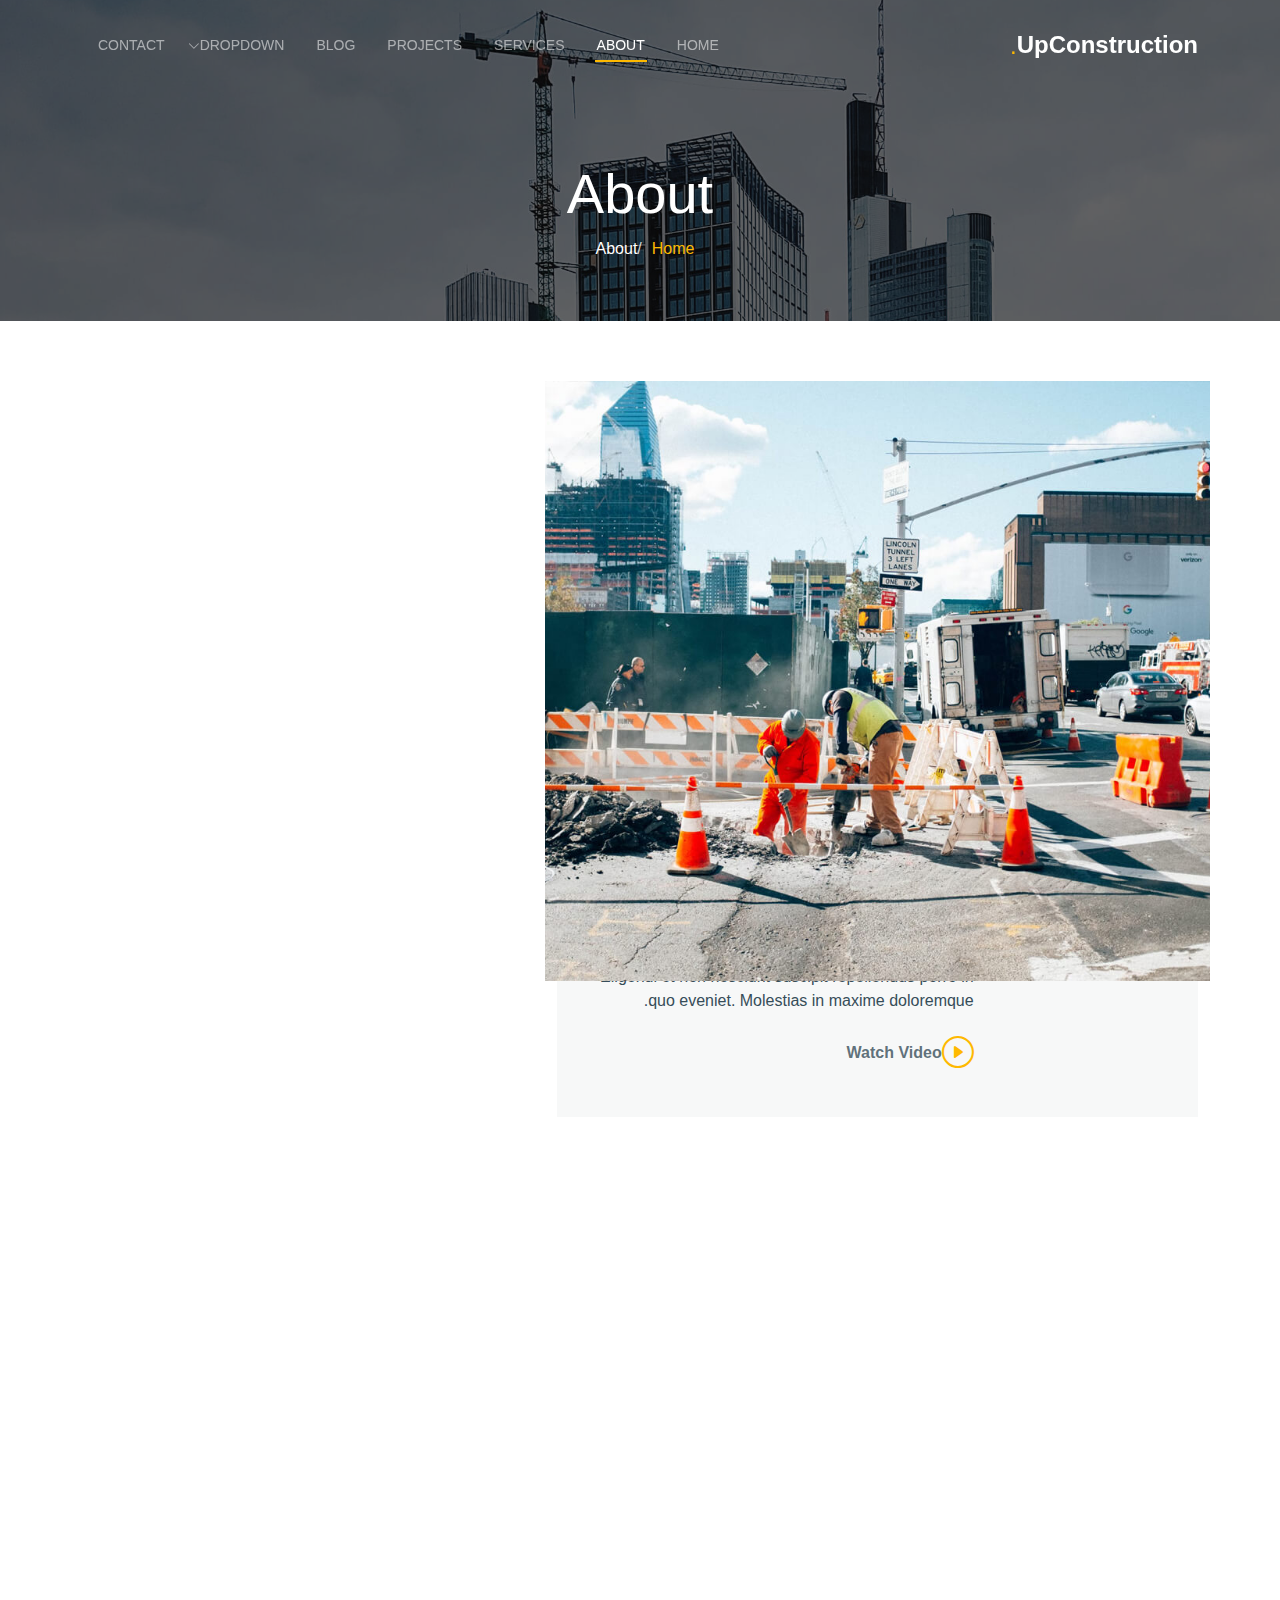
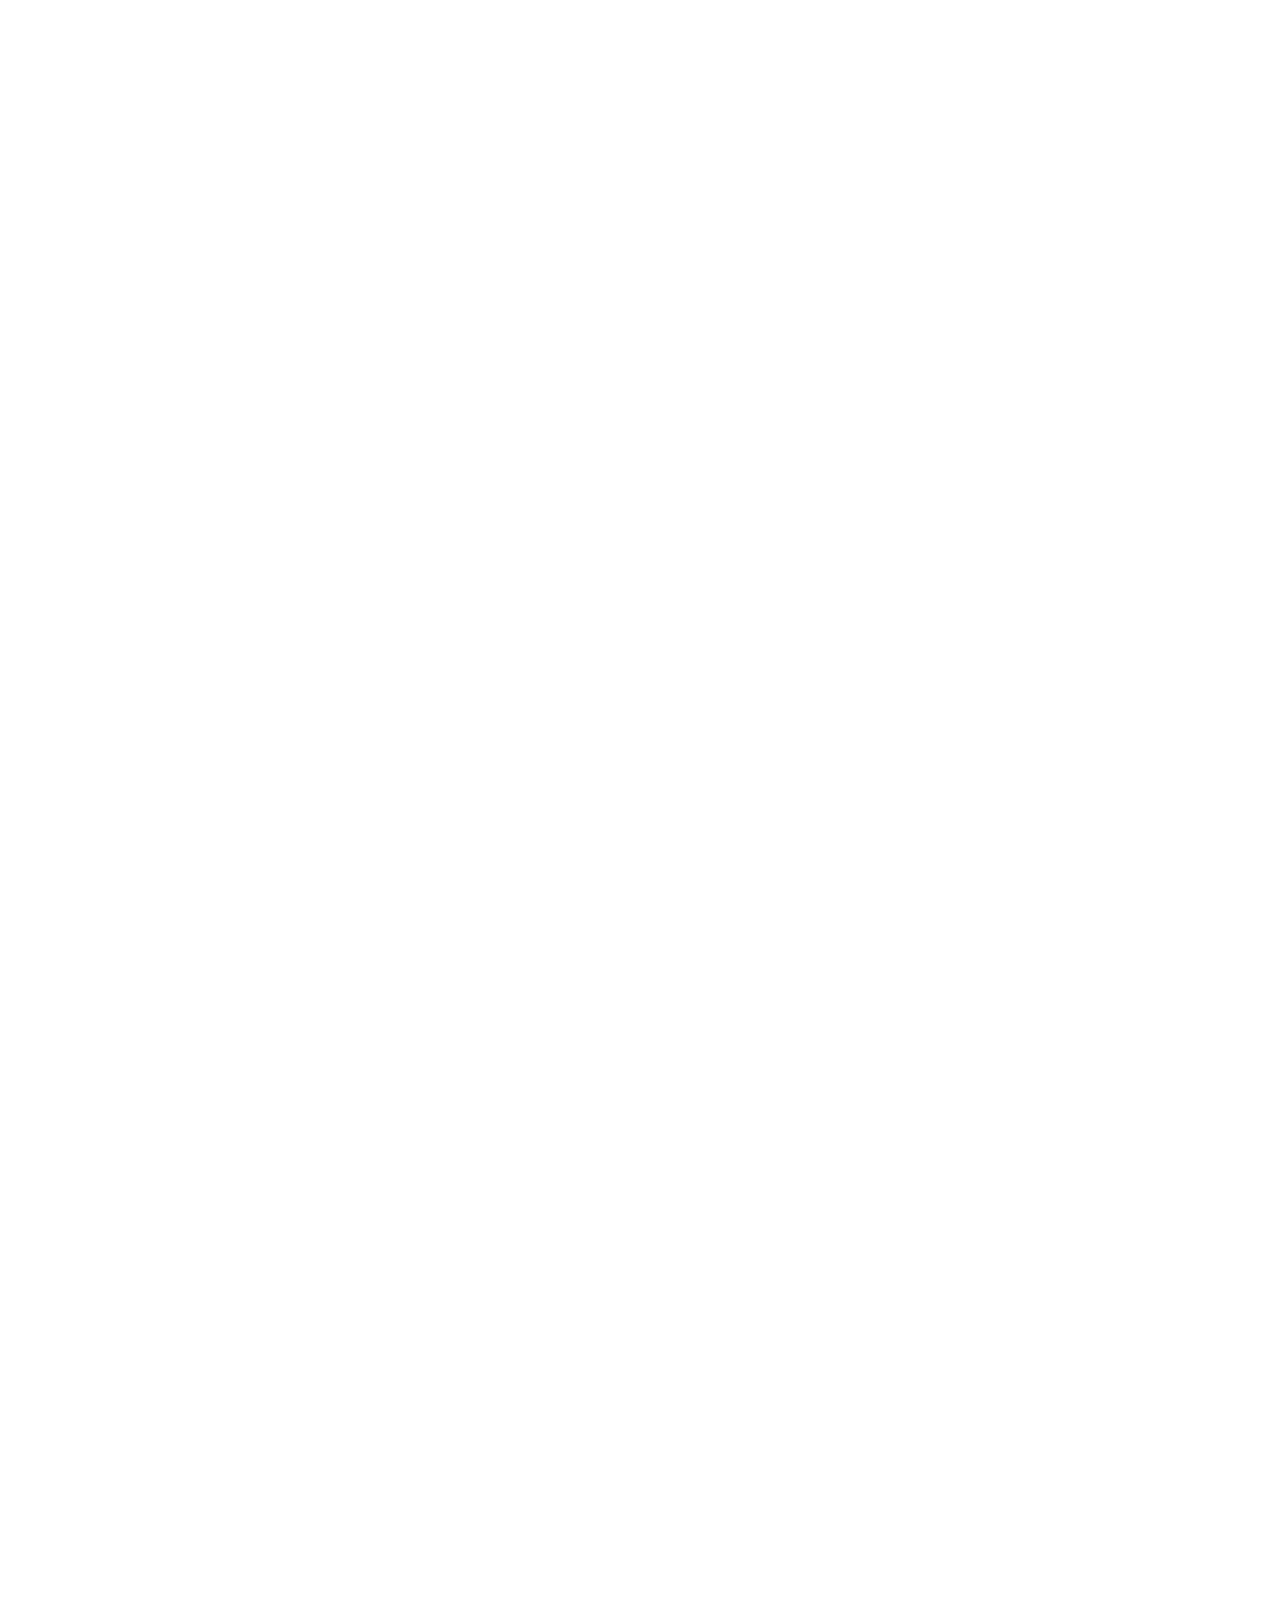
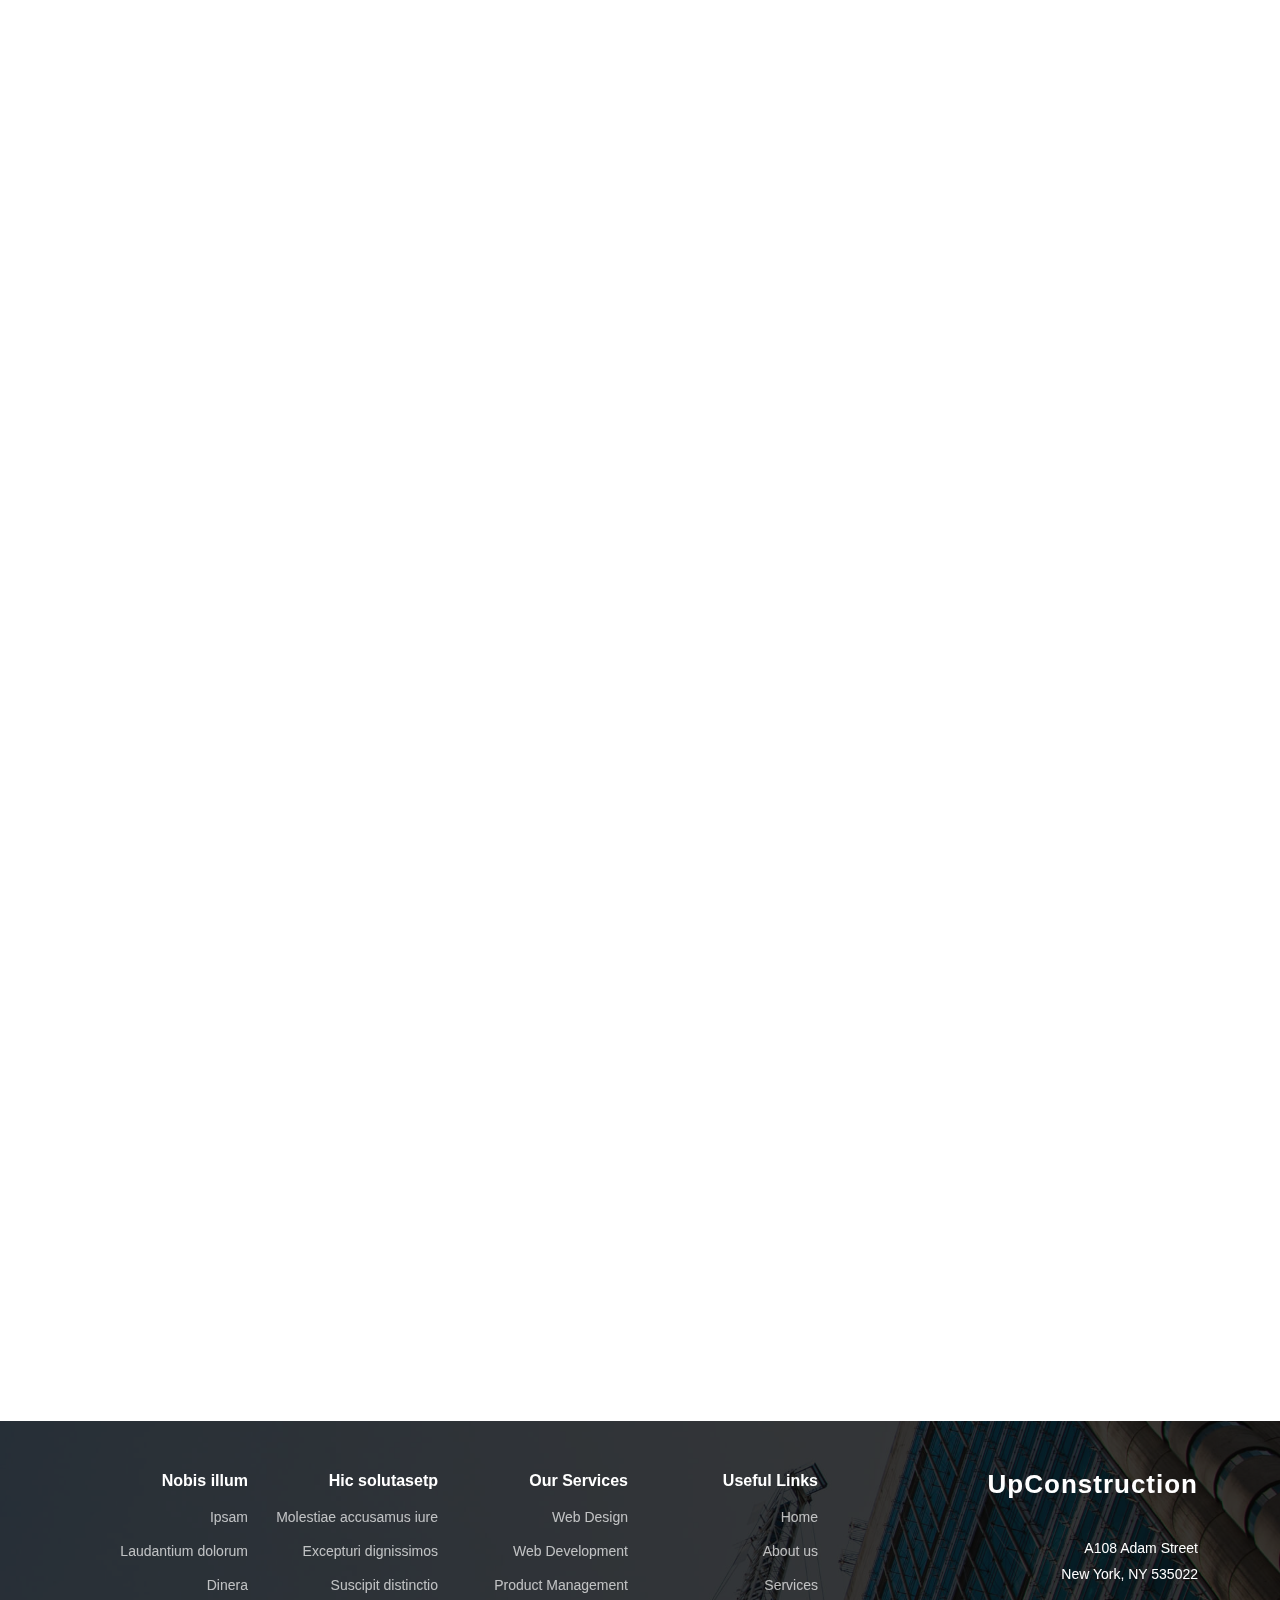
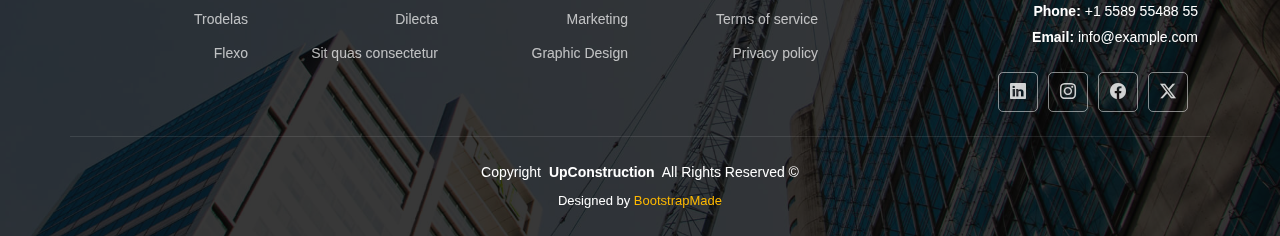
==== about.html @ a366777c "Initial commit" ====
<!DOCTYPE html>
<html lang="en">

<head>
  <meta charset="utf-8">
  <meta content="width=device-width, initial-scale=1.0" name="viewport">
  <title>About - UpConstruction Bootstrap Template</title>
  <meta name="description" content="">
  <meta name="keywords" content="">

  <!-- Favicons -->
  <link href="assets/img/favicon.png" rel="icon">
  <link href="assets/img/apple-touch-icon.png" rel="apple-touch-icon">

  <!-- Fonts -->
  <link href="https://fonts.googleapis.com" rel="preconnect">
  <link href="https://fonts.gstatic.com" rel="preconnect" crossorigin>
  <link href="https://fonts.googleapis.com/css2?family=Roboto:ital,wght@0,100;0,300;0,400;0,500;0,700;0,900;1,100;1,300;1,400;1,500;1,700;1,900&family=Open+Sans:ital,wght@0,300;0,400;0,500;0,600;0,700;0,800;1,300;1,400;1,500;1,600;1,700;1,800&family=Poppins:ital,wght@0,100;0,200;0,300;0,400;0,500;0,600;0,700;0,800;0,900;1,100;1,200;1,300;1,400;1,500;1,600;1,700;1,800;1,900&display=swap" rel="stylesheet">

  <!-- Vendor CSS Files -->
  <link href="assets/vendor/bootstrap/css/bootstrap.min.css" rel="stylesheet">
  <link href="assets/vendor/bootstrap-icons/bootstrap-icons.css" rel="stylesheet">
  <link href="assets/vendor/aos/aos.css" rel="stylesheet">
  <link href="assets/vendor/fontawesome-free/css/all.min.css" rel="stylesheet">
  <link href="assets/vendor/glightbox/css/glightbox.min.css" rel="stylesheet">
  <link href="assets/vendor/swiper/swiper-bundle.min.css" rel="stylesheet">

  <!-- Main CSS File -->
  <link href="assets/css/main.css" rel="stylesheet">

  <!-- =======================================================
  * Template Name: UpConstruction
  * Template URL: https://bootstrapmade.com/upconstruction-bootstrap-construction-website-template/
  * Updated: Aug 07 2024 with Bootstrap v5.3.3
  * Author: BootstrapMade.com
  * License: https://bootstrapmade.com/license/
  ======================================================== -->
</head>

<body class="about-page">

  <header id="header" class="header d-flex align-items-center fixed-top">
    <div class="container-fluid container-xl position-relative d-flex align-items-center justify-content-between">

      <a href="index.html" class="logo d-flex align-items-center">
        <!-- Uncomment the line below if you also wish to use an image logo -->
        <!-- <img src="assets/img/logo.png" alt=""> -->
        <h1 class="sitename">UpConstruction</h1> <span>.</span>
      </a>

      <nav id="navmenu" class="navmenu">
        <ul>
          <li><a href="index.html">Home</a></li>
          <li><a href="about.html" class="active">About</a></li>
          <li><a href="services.html">Services</a></li>
          <li><a href="projects.html">Projects</a></li>
          <li><a href="blog.html">Blog</a></li>
          <li class="dropdown"><a href="#"><span>Dropdown</span> <i class="bi bi-chevron-down toggle-dropdown"></i></a>
            <ul>
              <li><a href="#">Dropdown 1</a></li>
              <li class="dropdown"><a href="#"><span>Deep Dropdown</span> <i class="bi bi-chevron-down toggle-dropdown"></i></a>
                <ul>
                  <li><a href="#">Deep Dropdown 1</a></li>
                  <li><a href="#">Deep Dropdown 2</a></li>
                  <li><a href="#">Deep Dropdown 3</a></li>
                  <li><a href="#">Deep Dropdown 4</a></li>
                  <li><a href="#">Deep Dropdown 5</a></li>
                </ul>
              </li>
              <li><a href="#">Dropdown 2</a></li>
              <li><a href="#">Dropdown 3</a></li>
              <li><a href="#">Dropdown 4</a></li>
            </ul>
          </li>
          <li><a href="contact.html">Contact</a></li>
        </ul>
        <i class="mobile-nav-toggle d-xl-none bi bi-list"></i>
      </nav>

    </div>
  </header>

  <main class="main">

    <!-- Page Title -->
    <div class="page-title dark-background" style="background-image: url(assets/img/page-title-bg.jpg);">
      <div class="container position-relative">
        <h1>About</h1>
        <nav class="breadcrumbs">
          <ol>
            <li><a href="index.html">Home</a></li>
            <li class="current">About</li>
          </ol>
        </nav>
      </div>
    </div><!-- End Page Title -->

    <!-- About Section -->
    <section id="about" class="about section">

      <div class="container">

        <div class="row position-relative">

          <div class="col-lg-7 about-img" data-aos="zoom-out" data-aos-delay="200"><img src="assets/img/about.jpg"></div>

          <div class="col-lg-7" data-aos="fade-up" data-aos-delay="100">
            <h2 class="inner-title">Consequatur eius et magnam</h2>
            <div class="our-story">
              <h4>Est 1988</h4>
              <h3>Our Story</h3>
              <p>Inventore aliquam beatae at et id alias. Ipsa dolores amet consequuntur minima quia maxime autem. Quidem id sed ratione. Tenetur provident autem in reiciendis rerum at dolor. Aliquam consectetur laudantium temporibus dicta minus dolor.</p>
              <ul>
                <li><i class="bi bi-check-circle"></i> <span>Ullamco laboris nisi ut aliquip ex ea commo</span></li>
                <li><i class="bi bi-check-circle"></i> <span>Duis aute irure dolor in reprehenderit in</span></li>
                <li><i class="bi bi-check-circle"></i> <span>Ullamco laboris nisi ut aliquip ex ea</span></li>
              </ul>
              <p>Vitae autem velit excepturi fugit. Animi ad non. Eligendi et non nesciunt suscipit repellendus porro in quo eveniet. Molestias in maxime doloremque.</p>

              <div class="watch-video d-flex align-items-center position-relative">
                <i class="bi bi-play-circle"></i>
                <a href="https://www.youtube.com/watch?v=Y7f98aduVJ8" class="glightbox stretched-link">Watch Video</a>
              </div>
            </div>
          </div>

        </div>

      </div>

    </section><!-- /About Section -->

    <!-- Stats Counter Section -->
    <section id="stats-counter" class="stats-counter section">

      <!-- Section Title -->
      <div class="container section-title" data-aos="fade-up">
        <h2>Stats</h2>
        <p>Necessitatibus eius consequatur ex aliquid fuga eum quidem sint consectetur velit</p>
      </div><!-- End Section Title -->

      <div class="container" data-aos="fade-up" data-aos-delay="100">

        <div class="row gy-4">

          <div class="col-lg-3 col-md-6">
            <div class="stats-item d-flex align-items-center w-100 h-100">
              <i class="bi bi-emoji-smile color-blue flex-shrink-0"></i>
              <div>
                <span data-purecounter-start="0" data-purecounter-end="232" data-purecounter-duration="1" class="purecounter"></span>
                <p>Happy Clients</p>
              </div>
            </div>
          </div><!-- End Stats Item -->

          <div class="col-lg-3 col-md-6">
            <div class="stats-item d-flex align-items-center w-100 h-100">
              <i class="bi bi-journal-richtext color-orange flex-shrink-0"></i>
              <div>
                <span data-purecounter-start="0" data-purecounter-end="521" data-purecounter-duration="1" class="purecounter"></span>
                <p>Projects</p>
              </div>
            </div>
          </div><!-- End Stats Item -->

          <div class="col-lg-3 col-md-6">
            <div class="stats-item d-flex align-items-center w-100 h-100">
              <i class="bi bi-headset color-green flex-shrink-0"></i>
              <div>
                <span data-purecounter-start="0" data-purecounter-end="1463" data-purecounter-duration="1" class="purecounter"></span>
                <p>Hours Of Support</p>
              </div>
            </div>
          </div><!-- End Stats Item -->

          <div class="col-lg-3 col-md-6">
            <div class="stats-item d-flex align-items-center w-100 h-100">
              <i class="bi bi-people color-pink flex-shrink-0"></i>
              <div>
                <span data-purecounter-start="0" data-purecounter-end="15" data-purecounter-duration="1" class="purecounter"></span>
                <p>Hard Workers</p>
              </div>
            </div>
          </div><!-- End Stats Item -->

        </div>

      </div>

    </section><!-- /Stats Counter Section -->

    <!-- Alt Services Section -->
    <section id="alt-services" class="alt-services section">

      <div class="container">

        <div class="row justify-content-around gy-4">
          <div class="features-image col-lg-6" data-aos="fade-up" data-aos-delay="100"><img src="assets/img/alt-services.jpg" alt=""></div>

          <div class="col-lg-5 d-flex flex-column justify-content-center" data-aos="fade-up" data-aos-delay="200">
            <h3>Enim quis est voluptatibus aliquid consequatur fugiat</h3>
            <p>Esse voluptas cumque vel exercitationem. Reiciendis est hic accusamus. Non ipsam et sed minima temporibus laudantium. Soluta voluptate sed facere corporis dolores excepturi</p>

            <div class="icon-box d-flex position-relative" data-aos="fade-up" data-aos-delay="300">
              <i class="bi bi-easel flex-shrink-0"></i>
              <div>
                <h4><a href="" class="stretched-link">Lorem Ipsum</a></h4>
                <p>Voluptatum deleniti atque corrupti quos dolores et quas molestias excepturi sint occaecati cupiditate non provident</p>
              </div>
            </div><!-- End Icon Box -->

            <div class="icon-box d-flex position-relative" data-aos="fade-up" data-aos-delay="400">
              <i class="bi bi-patch-check flex-shrink-0"></i>
              <div>
                <h4><a href="" class="stretched-link">Nemo Enim</a></h4>
                <p>At vero eos et accusamus et iusto odio dignissimos ducimus qui blanditiis praesentium voluptatum deleniti atque</p>
              </div>
            </div><!-- End Icon Box -->

            <div class="icon-box d-flex position-relative" data-aos="fade-up" data-aos-delay="500">
              <i class="bi bi-brightness-high flex-shrink-0"></i>
              <div>
                <h4><a href="" class="stretched-link">Dine Pad</a></h4>
                <p>Explicabo est voluptatum asperiores consequatur magnam. Et veritatis odit. Sunt aut deserunt minus aut eligendi omnis</p>
              </div>
            </div><!-- End Icon Box -->

            <div class="icon-box d-flex position-relative" data-aos="fade-up" data-aos-delay="600">
              <i class="bi bi-brightness-high flex-shrink-0"></i>
              <div>
                <h4><a href="" class="stretched-link">Tride clov</a></h4>
                <p>Est voluptatem labore deleniti quis a delectus et. Saepe dolorem libero sit non aspernatur odit amet. Et eligendi</p>
              </div>
            </div><!-- End Icon Box -->

          </div>
        </div>

      </div>

    </section><!-- /Alt Services Section -->

    <!-- Alt Services 2 Section -->
    <section id="alt-services-2" class="alt-services-2 section">

      <div class="container">

        <div class="row justify-content-around gy-4">

          <div class="col-lg-6 d-flex flex-column justify-content-center order-2 order-lg-1" data-aos="fade-up" data-aos-delay="100">
            <h3>Enim quis est voluptatibus aliquid consequatur</h3>
            <p>Esse voluptas cumque vel exercitationem. Reiciendis est hic accusamus. Non ipsam et sed minima temporibus laudantium. Soluta voluptate sed facere corporis dolores excepturi</p>

            <div class="row">

              <div class="col-lg-6 icon-box d-flex">
                <i class="bi bi-easel flex-shrink-0"></i>
                <div>
                  <h4>Lorem Ipsum</h4>
                  <p>Voluptatum deleniti atque corrupti quos dolores et quas molestias </p>
                </div>
              </div><!-- End Icon Box -->

              <div class="col-lg-6 icon-box d-flex">
                <i class="bi bi-patch-check flex-shrink-0"></i>
                <div>
                  <h4>Nemo Enim</h4>
                  <p>At vero eos et accusamus et iusto odio dignissimos ducimus qui blanditiise</p>
                </div>
              </div><!-- End Icon Box -->

              <div class="col-lg-6 icon-box d-flex">
                <i class="bi bi-brightness-high flex-shrink-0"></i>
                <div>
                  <h4>Dine Pad</h4>
                  <p>Explicabo est voluptatum asperiores consequatur magnam. Et veritatis odit</p>
                </div>
              </div><!-- End Icon Box -->

              <div class="col-lg-6 icon-box d-flex">
                <i class="bi bi-brightness-high flex-shrink-0"></i>
                <div>
                  <h4>Tride clov</h4>
                  <p>Est voluptatem labore deleniti quis a delectus et. Saepe dolorem libero sit</p>
                </div>
              </div><!-- End Icon Box -->

            </div>

          </div>

          <div class="features-image col-lg-5 order-1 order-lg-2" data-aos="fade-up" data-aos-delay="200">
            <img src="assets/img/features-3-2.jpg" alt="">
          </div>

        </div>

      </div>

    </section><!-- /Alt Services 2 Section -->

    <!-- Team Section -->
    <section id="team" class="team section">

      <!-- Section Title -->
      <div class="container section-title" data-aos="fade-up">
        <h2>Team</h2>
        <p>Necessitatibus eius consequatur ex aliquid fuga eum quidem sint consectetur velit</p>
      </div><!-- End Section Title -->

      <div class="container">

        <div class="row gy-5">

          <div class="col-lg-4 col-md-6 member" data-aos="fade-up" data-aos-delay="100">
            <div class="member-img">
              <img src="assets/img/team/team-1.jpg" class="img-fluid" alt="">
              <div class="social">
                <a href="#"><i class="bi bi-twitter-x"></i></a>
                <a href="#"><i class="bi bi-facebook"></i></a>
                <a href="#"><i class="bi bi-instagram"></i></a>
                <a href="#"><i class="bi bi-linkedin"></i></a>
              </div>
            </div>
            <div class="member-info text-center">
              <h4>Walter White</h4>
              <span>Chief Executive Officer</span>
              <p>Aliquam iure quaerat voluptatem praesentium possimus unde laudantium vel dolorum distinctio dire flow</p>
            </div>
          </div><!-- End Team Member -->

          <div class="col-lg-4 col-md-6 member" data-aos="fade-up" data-aos-delay="200">
            <div class="member-img">
              <img src="assets/img/team/team-2.jpg" class="img-fluid" alt="">
              <div class="social">
                <a href="#"><i class="bi bi-twitter-x"></i></a>
                <a href="#"><i class="bi bi-facebook"></i></a>
                <a href="#"><i class="bi bi-instagram"></i></a>
                <a href="#"><i class="bi bi-linkedin"></i></a>
              </div>
            </div>
            <div class="member-info text-center">
              <h4>Sarah Jhonson</h4>
              <span>Product Manager</span>
              <p>Labore ipsam sit consequatur exercitationem rerum laboriosam laudantium aut quod dolores exercitationem ut</p>
            </div>
          </div><!-- End Team Member -->

          <div class="col-lg-4 col-md-6 member" data-aos="fade-up" data-aos-delay="300">
            <div class="member-img">
              <img src="assets/img/team/team-3.jpg" class="img-fluid" alt="">
              <div class="social">
                <a href="#"><i class="bi bi-twitter-x"></i></a>
                <a href="#"><i class="bi bi-facebook"></i></a>
                <a href="#"><i class="bi bi-instagram"></i></a>
                <a href="#"><i class="bi bi-linkedin"></i></a>
              </div>
            </div>
            <div class="member-info text-center">
              <h4>William Anderson</h4>
              <span>CTO</span>
              <p>Illum minima ea autem doloremque ipsum quidem quas aspernatur modi ut praesentium vel tque sed facilis at qui</p>
            </div>
          </div><!-- End Team Member -->

          <div class="col-lg-4 col-md-6 member" data-aos="fade-up" data-aos-delay="400">
            <div class="member-img">
              <img src="assets/img/team/team-4.jpg" class="img-fluid" alt="">
              <div class="social">
                <a href="#"><i class="bi bi-twitter-x"></i></a>
                <a href="#"><i class="bi bi-facebook"></i></a>
                <a href="#"><i class="bi bi-instagram"></i></a>
                <a href="#"><i class="bi bi-linkedin"></i></a>
              </div>
            </div>
            <div class="member-info text-center">
              <h4>Amanda Jepson</h4>
              <span>Accountant</span>
              <p>Magni voluptatem accusamus assumenda cum nisi aut qui dolorem voluptate sed et veniam quasi quam consectetur</p>
            </div>
          </div><!-- End Team Member -->

          <div class="col-lg-4 col-md-6 member" data-aos="fade-up" data-aos-delay="500">
            <div class="member-img">
              <img src="assets/img/team/team-5.jpg" class="img-fluid" alt="">
              <div class="social">
                <a href="#"><i class="bi bi-twitter-x"></i></a>
                <a href="#"><i class="bi bi-facebook"></i></a>
                <a href="#"><i class="bi bi-instagram"></i></a>
                <a href="#"><i class="bi bi-linkedin"></i></a>
              </div>
            </div>
            <div class="member-info text-center">
              <h4>Brian Doe</h4>
              <span>Marketing</span>
              <p>Qui consequuntur quos accusamus magnam quo est molestiae eius laboriosam sunt doloribus quia impedit laborum velit</p>
            </div>
          </div><!-- End Team Member -->

          <div class="col-lg-4 col-md-6 member" data-aos="fade-up" data-aos-delay="600">
            <div class="member-img">
              <img src="assets/img/team/team-6.jpg" class="img-fluid" alt="">
              <div class="social">
                <a href="#"><i class="bi bi-twitter-x"></i></a>
                <a href="#"><i class="bi bi-facebook"></i></a>
                <a href="#"><i class="bi bi-instagram"></i></a>
                <a href="#"><i class="bi bi-linkedin"></i></a>
              </div>
            </div>
            <div class="member-info text-center">
              <h4>Josepha Palas</h4>
              <span>Operation</span>
              <p>Sint sint eveniet explicabo amet consequatur nesciunt error enim rerum earum et omnis fugit eligendi cupiditate vel</p>
            </div>
          </div><!-- End Team Member -->

        </div>

      </div>

    </section><!-- /Team Section -->

    <!-- Testimonials Section -->
    <section id="testimonials" class="testimonials section">

      <!-- Section Title -->
      <div class="container section-title" data-aos="fade-up">
        <h2>Testimonials</h2>
        <p>Necessitatibus eius consequatur ex aliquid fuga eum quidem sint consectetur velit</p>
      </div><!-- End Section Title -->

      <div class="container" data-aos="fade-up" data-aos-delay="100">

        <div class="swiper init-swiper">
          <script type="application/json" class="swiper-config">
            {
              "loop": true,
              "speed": 600,
              "autoplay": {
                "delay": 5000
              },
              "slidesPerView": "auto",
              "pagination": {
                "el": ".swiper-pagination",
                "type": "bullets",
                "clickable": true
              },
              "breakpoints": {
                "320": {
                  "slidesPerView": 1,
                  "spaceBetween": 40
                },
                "1200": {
                  "slidesPerView": 2,
                  "spaceBetween": 20
                }
              }
            }
          </script>
          <div class="swiper-wrapper">

            <div class="swiper-slide">
              <div class="testimonial-wrap">
                <div class="testimonial-item">
                  <img src="assets/img/testimonials/testimonials-1.jpg" class="testimonial-img" alt="">
                  <h3>Saul Goodman</h3>
                  <h4>Ceo &amp; Founder</h4>
                  <div class="stars">
                    <i class="bi bi-star-fill"></i><i class="bi bi-star-fill"></i><i class="bi bi-star-fill"></i><i class="bi bi-star-fill"></i><i class="bi bi-star-fill"></i>
                  </div>
                  <p>
                    <i class="bi bi-quote quote-icon-left"></i>
                    <span>Proin iaculis purus consequat sem cure digni ssim donec porttitora entum suscipit rhoncus. Accusantium quam, ultricies eget id, aliquam eget nibh et. Maecen aliquam, risus at semper.</span>
                    <i class="bi bi-quote quote-icon-right"></i>
                  </p>
                </div>
              </div>
            </div><!-- End testimonial item -->

            <div class="swiper-slide">
              <div class="testimonial-wrap">
                <div class="testimonial-item">
                  <img src="assets/img/testimonials/testimonials-2.jpg" class="testimonial-img" alt="">
                  <h3>Sara Wilsson</h3>
                  <h4>Designer</h4>
                  <div class="stars">
                    <i class="bi bi-star-fill"></i><i class="bi bi-star-fill"></i><i class="bi bi-star-fill"></i><i class="bi bi-star-fill"></i><i class="bi bi-star-fill"></i>
                  </div>
                  <p>
                    <i class="bi bi-quote quote-icon-left"></i>
                    <span>Export tempor illum tamen malis malis eram quae irure esse labore quem cillum quid cillum eram malis quorum velit fore eram velit sunt aliqua noster fugiat irure amet legam anim culpa.</span>
                    <i class="bi bi-quote quote-icon-right"></i>
                  </p>
                </div>
              </div>
            </div><!-- End testimonial item -->

            <div class="swiper-slide">
              <div class="testimonial-wrap">
                <div class="testimonial-item">
                  <img src="assets/img/testimonials/testimonials-3.jpg" class="testimonial-img" alt="">
                  <h3>Jena Karlis</h3>
                  <h4>Store Owner</h4>
                  <div class="stars">
                    <i class="bi bi-star-fill"></i><i class="bi bi-star-fill"></i><i class="bi bi-star-fill"></i><i class="bi bi-star-fill"></i><i class="bi bi-star-fill"></i>
                  </div>
                  <p>
                    <i class="bi bi-quote quote-icon-left"></i>
                    <span>Enim nisi quem export duis labore cillum quae magna enim sint quorum nulla quem veniam duis minim tempor labore quem eram duis noster aute amet eram fore quis sint minim.</span>
                    <i class="bi bi-quote quote-icon-right"></i>
                  </p>
                </div>
              </div>
            </div><!-- End testimonial item -->

            <div class="swiper-slide">
              <div class="testimonial-wrap">
                <div class="testimonial-item">
                  <img src="assets/img/testimonials/testimonials-4.jpg" class="testimonial-img" alt="">
                  <h3>Matt Brandon</h3>
                  <h4>Freelancer</h4>
                  <div class="stars">
                    <i class="bi bi-star-fill"></i><i class="bi bi-star-fill"></i><i class="bi bi-star-fill"></i><i class="bi bi-star-fill"></i><i class="bi bi-star-fill"></i>
                  </div>
                  <p>
                    <i class="bi bi-quote quote-icon-left"></i>
                    <span>Fugiat enim eram quae cillum dolore dolor amet nulla culpa multos export minim fugiat minim velit minim dolor enim duis veniam ipsum anim magna sunt elit fore quem dolore labore illum veniam.</span>
                    <i class="bi bi-quote quote-icon-right"></i>
                  </p>
                </div>
              </div>
            </div><!-- End testimonial item -->

            <div class="swiper-slide">
              <div class="testimonial-wrap">
                <div class="testimonial-item">
                  <img src="assets/img/testimonials/testimonials-5.jpg" class="testimonial-img" alt="">
                  <h3>John Larson</h3>
                  <h4>Entrepreneur</h4>
                  <div class="stars">
                    <i class="bi bi-star-fill"></i><i class="bi bi-star-fill"></i><i class="bi bi-star-fill"></i><i class="bi bi-star-fill"></i><i class="bi bi-star-fill"></i>
                  </div>
                  <p>
                    <i class="bi bi-quote quote-icon-left"></i>
                    <span>Quis quorum aliqua sint quem legam fore sunt eram irure aliqua veniam tempor noster veniam enim culpa labore duis sunt culpa nulla illum cillum fugiat legam esse veniam culpa fore nisi cillum quid.</span>
                    <i class="bi bi-quote quote-icon-right"></i>
                  </p>
                </div>
              </div>
            </div><!-- End testimonial item -->

          </div>
          <div class="swiper-pagination"></div>
        </div>

      </div>

    </section><!-- /Testimonials Section -->

  </main>

  <footer id="footer" class="footer dark-background">

    <div class="container footer-top">
      <div class="row gy-4">
        <div class="col-lg-4 col-md-6 footer-about">
          <a href="index.html" class="logo d-flex align-items-center">
            <span class="sitename">UpConstruction</span>
          </a>
          <div class="footer-contact pt-3">
            <p>A108 Adam Street</p>
            <p>New York, NY 535022</p>
            <p class="mt-3"><strong>Phone:</strong> <span>+1 5589 55488 55</span></p>
            <p><strong>Email:</strong> <span>info@example.com</span></p>
          </div>
          <div class="social-links d-flex mt-4">
            <a href=""><i class="bi bi-twitter-x"></i></a>
            <a href=""><i class="bi bi-facebook"></i></a>
            <a href=""><i class="bi bi-instagram"></i></a>
            <a href=""><i class="bi bi-linkedin"></i></a>
          </div>
        </div>

        <div class="col-lg-2 col-md-3 footer-links">
          <h4>Useful Links</h4>
          <ul>
            <li><a href="#">Home</a></li>
            <li><a href="#">About us</a></li>
            <li><a href="#">Services</a></li>
            <li><a href="#">Terms of service</a></li>
            <li><a href="#">Privacy policy</a></li>
          </ul>
        </div>

        <div class="col-lg-2 col-md-3 footer-links">
          <h4>Our Services</h4>
          <ul>
            <li><a href="#">Web Design</a></li>
            <li><a href="#">Web Development</a></li>
            <li><a href="#">Product Management</a></li>
            <li><a href="#">Marketing</a></li>
            <li><a href="#">Graphic Design</a></li>
          </ul>
        </div>

        <div class="col-lg-2 col-md-3 footer-links">
          <h4>Hic solutasetp</h4>
          <ul>
            <li><a href="#">Molestiae accusamus iure</a></li>
            <li><a href="#">Excepturi dignissimos</a></li>
            <li><a href="#">Suscipit distinctio</a></li>
            <li><a href="#">Dilecta</a></li>
            <li><a href="#">Sit quas consectetur</a></li>
          </ul>
        </div>

        <div class="col-lg-2 col-md-3 footer-links">
          <h4>Nobis illum</h4>
          <ul>
            <li><a href="#">Ipsam</a></li>
            <li><a href="#">Laudantium dolorum</a></li>
            <li><a href="#">Dinera</a></li>
            <li><a href="#">Trodelas</a></li>
            <li><a href="#">Flexo</a></li>
          </ul>
        </div>

      </div>
    </div>

    <div class="container copyright text-center mt-4">
      <p>© <span>Copyright</span> <strong class="px-1 sitename">UpConstruction</strong> <span>All Rights Reserved</span></p>
      <div class="credits">
        <!-- All the links in the footer should remain intact. -->
        <!-- You can delete the links only if you've purchased the pro version. -->
        <!-- Licensing information: https://bootstrapmade.com/license/ -->
        <!-- Purchase the pro version with working PHP/AJAX contact form: [buy-url] -->
        Designed by <a href="https://bootstrapmade.com/">BootstrapMade</a>
      </div>
    </div>

  </footer>

  <!-- Scroll Top -->
  <a href="#" id="scroll-top" class="scroll-top d-flex align-items-center justify-content-center"><i class="bi bi-arrow-up-short"></i></a>

  <!-- Preloader -->
  <div id="preloader"></div>

  <!-- Vendor JS Files -->
  <script src="assets/vendor/bootstrap/js/bootstrap.bundle.min.js"></script>
  <script src="assets/vendor/php-email-form/validate.js"></script>
  <script src="assets/vendor/aos/aos.js"></script>
  <script src="assets/vendor/glightbox/js/glightbox.min.js"></script>
  <script src="assets/vendor/imagesloaded/imagesloaded.pkgd.min.js"></script>
  <script src="assets/vendor/isotope-layout/isotope.pkgd.min.js"></script>
  <script src="assets/vendor/swiper/swiper-bundle.min.js"></script>
  <script src="assets/vendor/purecounter/purecounter_vanilla.js"></script>

  <!-- Main JS File -->
  <script src="assets/js/main.js"></script>

</body>

</html>
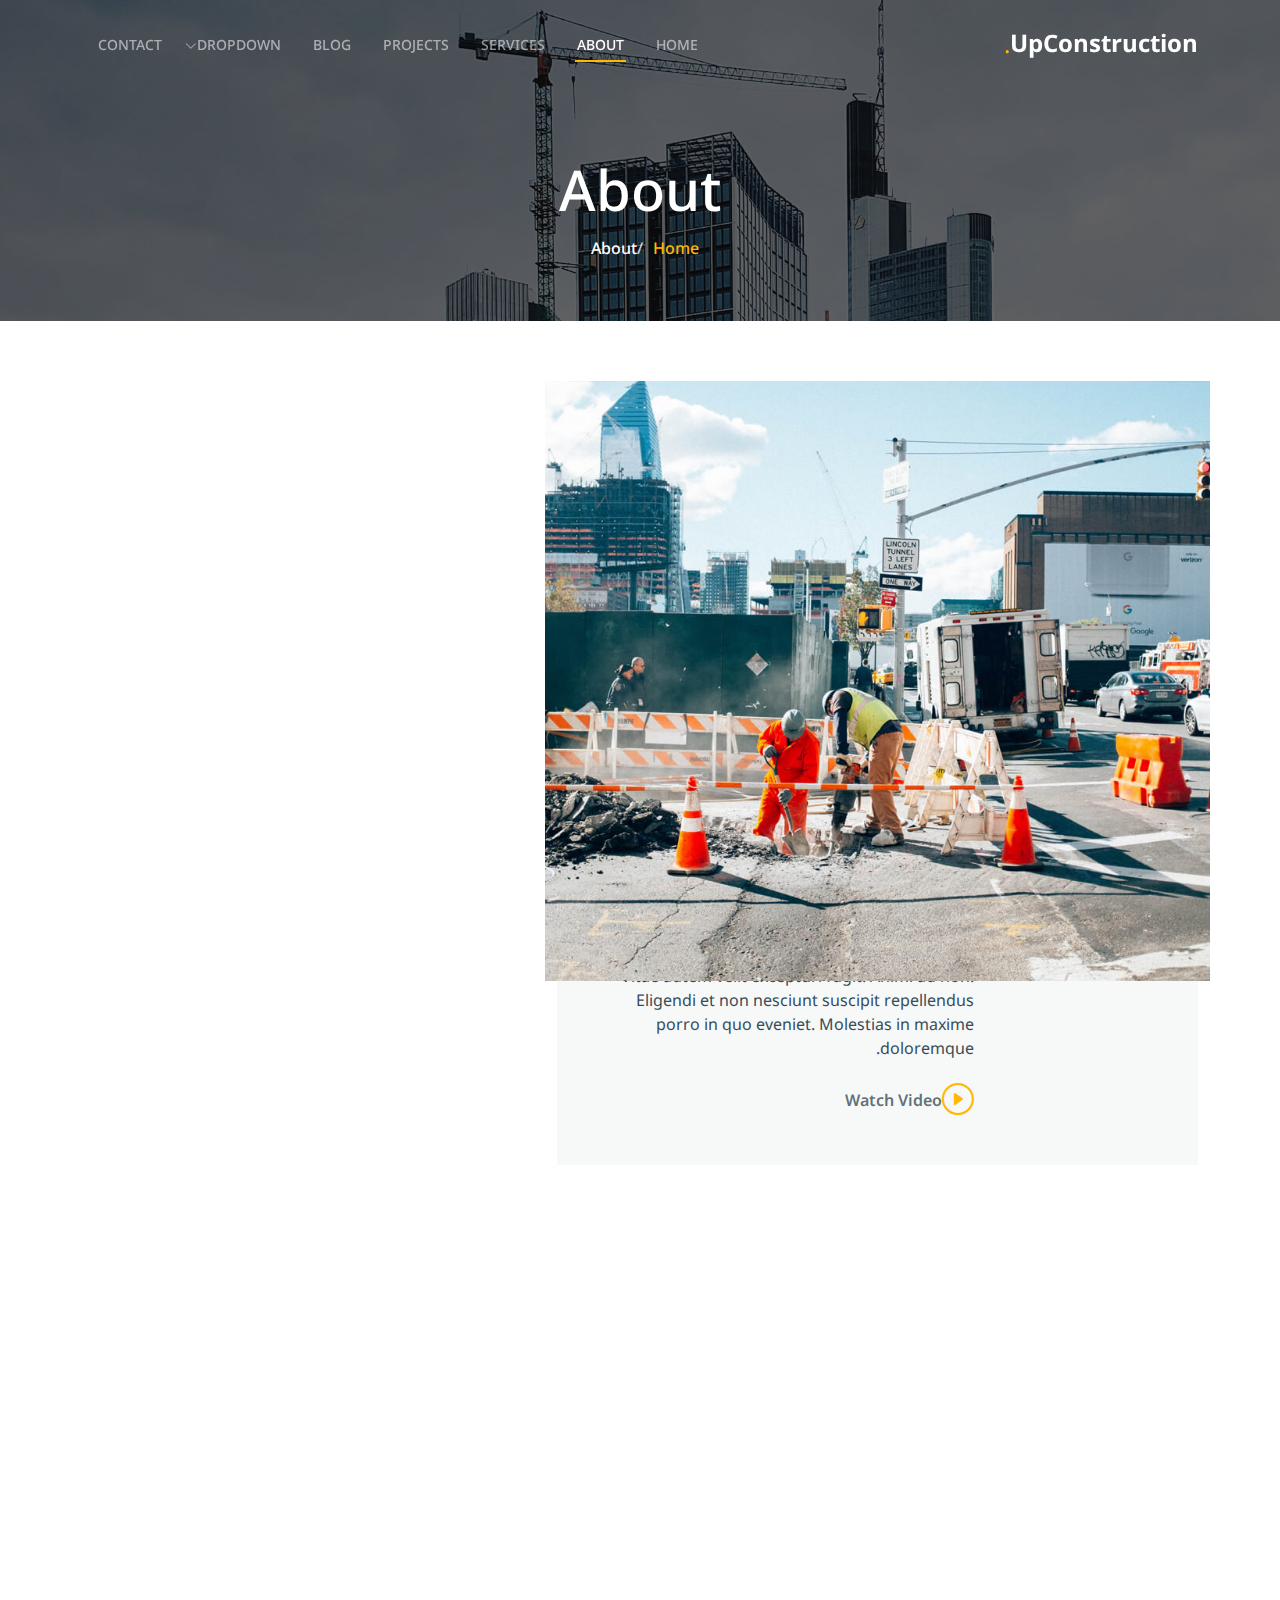
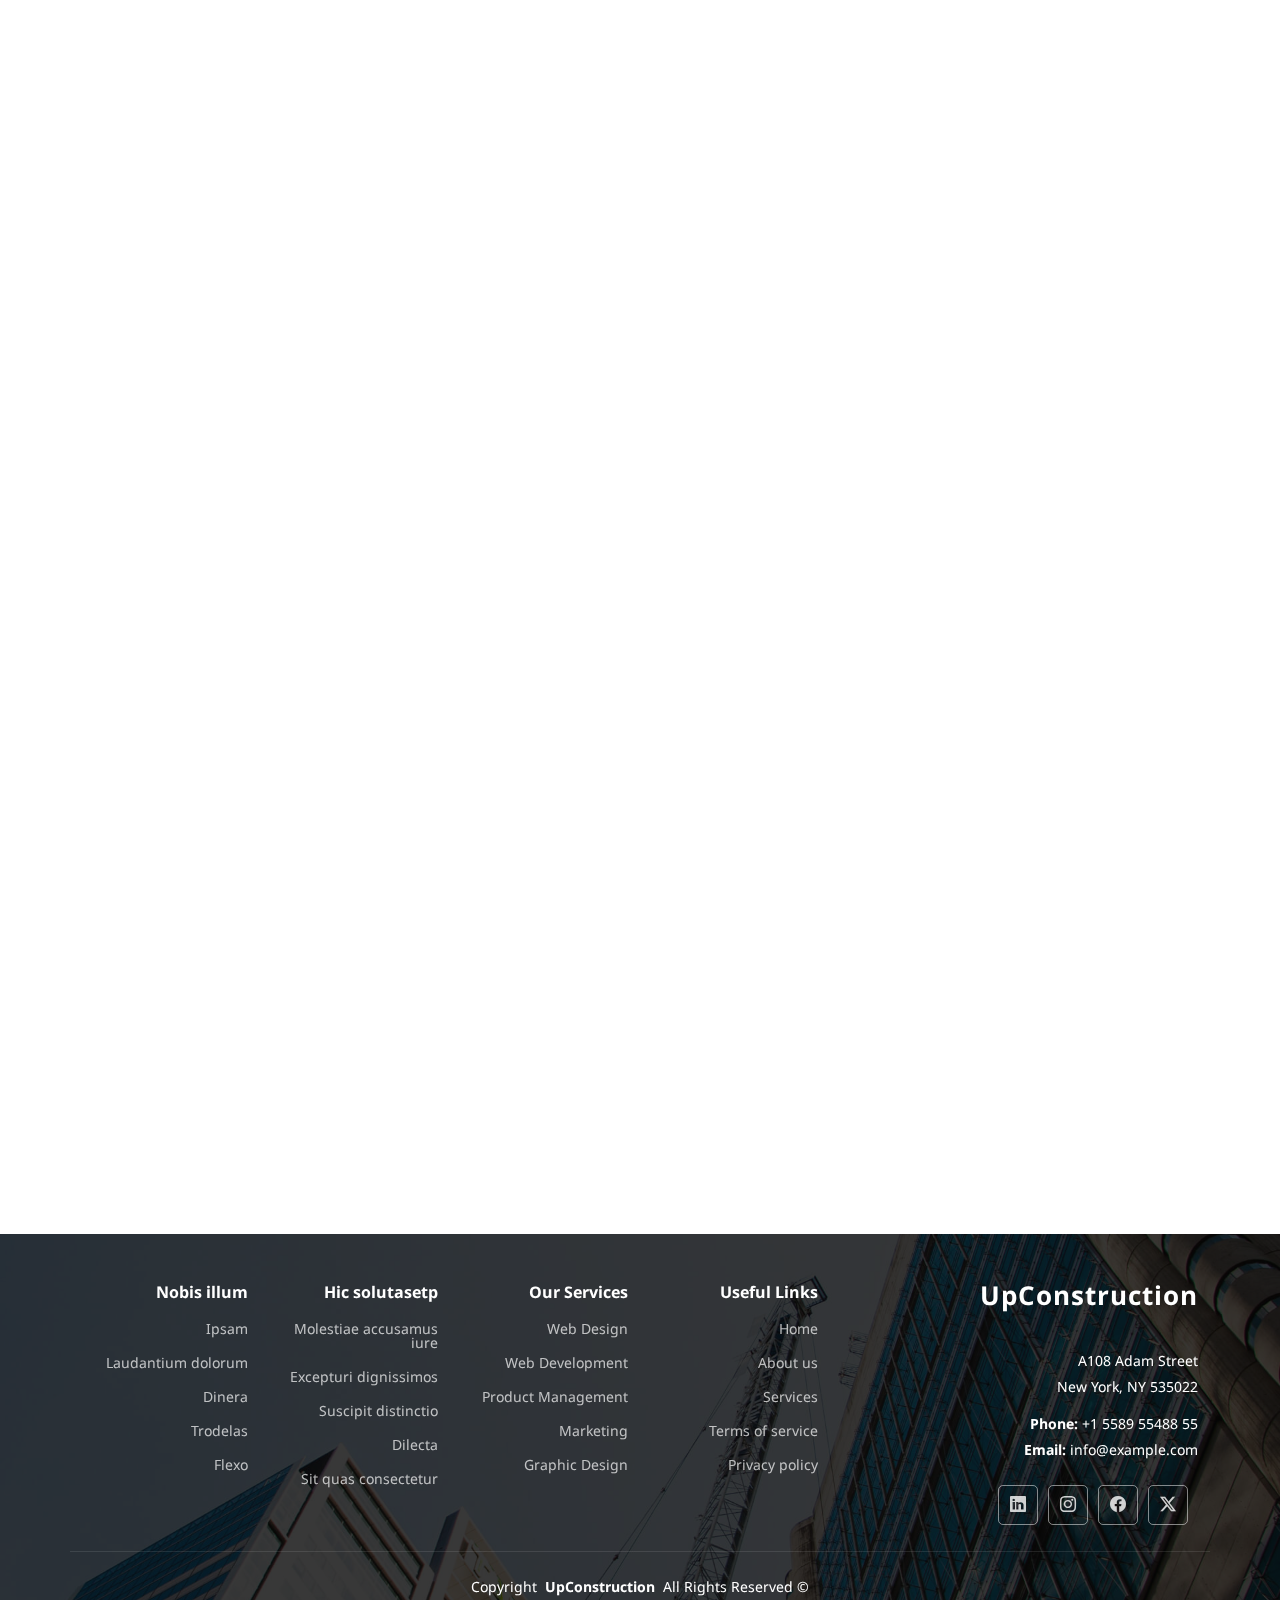
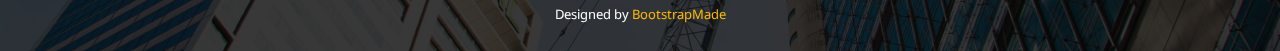
==== commit 3ba8d3ad: "add proudact details" ====
--- a/about.html
+++ b/about.html
@@ -12,11 +12,11 @@
   <link href="assets/img/favicon.png" rel="icon">
   <link href="assets/img/apple-touch-icon.png" rel="apple-touch-icon">
 
-  <!-- Fonts -->
-  <link href="https://fonts.googleapis.com" rel="preconnect">
-  <link href="https://fonts.gstatic.com" rel="preconnect" crossorigin>
-  <link href="https://fonts.googleapis.com/css2?family=Roboto:ital,wght@0,100;0,300;0,400;0,500;0,700;0,900;1,100;1,300;1,400;1,500;1,700;1,900&family=Open+Sans:ital,wght@0,300;0,400;0,500;0,600;0,700;0,800;1,300;1,400;1,500;1,600;1,700;1,800&family=Poppins:ital,wght@0,100;0,200;0,300;0,400;0,500;0,600;0,700;0,800;0,900;1,100;1,200;1,300;1,400;1,500;1,600;1,700;1,800;1,900&display=swap" rel="stylesheet">
-
+   <!-- Fonts -->
+   <link rel="stylesheet" href="https://fonts.googleapis.com/css?family=Sofia">
+   <link href="https://fonts.googleapis.com/css2?family=Noto+Sans+Arabic&display=swap" rel="stylesheet">
+ 
+   <link href="https://fonts.cdnfonts.com/css/iranian-sans" rel="stylesheet">
   <!-- Vendor CSS Files -->
   <link href="assets/vendor/bootstrap/css/bootstrap.min.css" rel="stylesheet">
   <link href="assets/vendor/bootstrap-icons/bootstrap-icons.css" rel="stylesheet">
@@ -130,65 +130,6 @@
 
     </section><!-- /About Section -->
 
-    <!-- Stats Counter Section -->
-    <section id="stats-counter" class="stats-counter section">
-
-      <!-- Section Title -->
-      <div class="container section-title" data-aos="fade-up">
-        <h2>Stats</h2>
-        <p>Necessitatibus eius consequatur ex aliquid fuga eum quidem sint consectetur velit</p>
-      </div><!-- End Section Title -->
-
-      <div class="container" data-aos="fade-up" data-aos-delay="100">
-
-        <div class="row gy-4">
-
-          <div class="col-lg-3 col-md-6">
-            <div class="stats-item d-flex align-items-center w-100 h-100">
-              <i class="bi bi-emoji-smile color-blue flex-shrink-0"></i>
-              <div>
-                <span data-purecounter-start="0" data-purecounter-end="232" data-purecounter-duration="1" class="purecounter"></span>
-                <p>Happy Clients</p>
-              </div>
-            </div>
-          </div><!-- End Stats Item -->
-
-          <div class="col-lg-3 col-md-6">
-            <div class="stats-item d-flex align-items-center w-100 h-100">
-              <i class="bi bi-journal-richtext color-orange flex-shrink-0"></i>
-              <div>
-                <span data-purecounter-start="0" data-purecounter-end="521" data-purecounter-duration="1" class="purecounter"></span>
-                <p>Projects</p>
-              </div>
-            </div>
-          </div><!-- End Stats Item -->
-
-          <div class="col-lg-3 col-md-6">
-            <div class="stats-item d-flex align-items-center w-100 h-100">
-              <i class="bi bi-headset color-green flex-shrink-0"></i>
-              <div>
-                <span data-purecounter-start="0" data-purecounter-end="1463" data-purecounter-duration="1" class="purecounter"></span>
-                <p>Hours Of Support</p>
-              </div>
-            </div>
-          </div><!-- End Stats Item -->
-
-          <div class="col-lg-3 col-md-6">
-            <div class="stats-item d-flex align-items-center w-100 h-100">
-              <i class="bi bi-people color-pink flex-shrink-0"></i>
-              <div>
-                <span data-purecounter-start="0" data-purecounter-end="15" data-purecounter-duration="1" class="purecounter"></span>
-                <p>Hard Workers</p>
-              </div>
-            </div>
-          </div><!-- End Stats Item -->
-
-        </div>
-
-      </div>
-
-    </section><!-- /Stats Counter Section -->
-
     <!-- Alt Services Section -->
     <section id="alt-services" class="alt-services section">
 
@@ -198,38 +139,39 @@
           <div class="features-image col-lg-6" data-aos="fade-up" data-aos-delay="100"><img src="assets/img/alt-services.jpg" alt=""></div>
 
           <div class="col-lg-5 d-flex flex-column justify-content-center" data-aos="fade-up" data-aos-delay="200">
-            <h3>Enim quis est voluptatibus aliquid consequatur fugiat</h3>
-            <p>Esse voluptas cumque vel exercitationem. Reiciendis est hic accusamus. Non ipsam et sed minima temporibus laudantium. Soluta voluptate sed facere corporis dolores excepturi</p>
-
+            <h3>درباره ما</h3>
+            <p>مجموعه ی موسیقی فروزنده به عنوان اولین تولید کننده لوازم موسیقی کودکان، این افتخار را داشته است که از سال ۱۳۷۰ با شروع فعالیت خود در خدمت مردم عزیز ایران و پیشگام در زمینه آموزش باشد. در این مسیر توانسته ایم همواره همراه با اساتید مطرح و بنام این عرصه گام برداریم و رضایت مخاطبین گرامی و اساتید را داشته باشیم.</p>
+
+            <p>تایید محصولات توسط اساتید طراز اول همچون آقای ناصر نظر، آقای مسعود نظر، خانم سودابه سالم (کامکار) و خانم نزهت امیری (عاشوری) و کانون پرورش فکری کودک و نوجوان برگ زرینی است بر سابقه ی درخشان این مجموعه و دلگرمی برای ما تا بتوانیم در کنار شما دوستداران فرهنگ و هنر باشیم. </p >
             <div class="icon-box d-flex position-relative" data-aos="fade-up" data-aos-delay="300">
               <i class="bi bi-easel flex-shrink-0"></i>
               <div>
-                <h4><a href="" class="stretched-link">Lorem Ipsum</a></h4>
-                <p>Voluptatum deleniti atque corrupti quos dolores et quas molestias excepturi sint occaecati cupiditate non provident</p>
+                <h4><a href="" class="stretched-link">فروزنده، فراتر از محصول</a></h4>
+                <p>خلق لذت و ارزشی بی‌نظیر در هر لحظه؛ ما با دقت و کیفیت در هر مرحله، تجربه‌ای خاص را برای شما به ارمغان می‌آوریم.</p>
               </div>
             </div><!-- End Icon Box -->
 
             <div class="icon-box d-flex position-relative" data-aos="fade-up" data-aos-delay="400">
               <i class="bi bi-patch-check flex-shrink-0"></i>
               <div>
-                <h4><a href="" class="stretched-link">Nemo Enim</a></h4>
-                <p>At vero eos et accusamus et iusto odio dignissimos ducimus qui blanditiis praesentium voluptatum deleniti atque</p>
+                <h4><a href="" class="stretched-link">نوآوری در هر قدم</a></h4>
+                <p>با نگرشی جدید و خلاقانه، ما همواره در جستجوی بهبود و ارتقاء هستیم. هر محصول نمایانگر تعهد ما به کمال و نوآوری است.</p>
               </div>
             </div><!-- End Icon Box -->
 
             <div class="icon-box d-flex position-relative" data-aos="fade-up" data-aos-delay="500">
               <i class="bi bi-brightness-high flex-shrink-0"></i>
               <div>
-                <h4><a href="" class="stretched-link">Dine Pad</a></h4>
-                <p>Explicabo est voluptatum asperiores consequatur magnam. Et veritatis odit. Sunt aut deserunt minus aut eligendi omnis</p>
+                <h4><a href="" class="stretched-link">کیفیت به معنای واقعی</a></h4>
+                <p>ما با تکیه بر کیفیت و کارایی، بر آن هستیم که بهترین‌ها را برای شما فراهم کنیم. هر جزئیات نشان‌دهنده‌ی تلاش و عشق ما به کار است.</p>
               </div>
             </div><!-- End Icon Box -->
 
             <div class="icon-box d-flex position-relative" data-aos="fade-up" data-aos-delay="600">
               <i class="bi bi-brightness-high flex-shrink-0"></i>
               <div>
-                <h4><a href="" class="stretched-link">Tride clov</a></h4>
-                <p>Est voluptatem labore deleniti quis a delectus et. Saepe dolorem libero sit non aspernatur odit amet. Et eligendi</p>
+                <h4><a href="" class="stretched-link">تجربه‌ای فراموش‌نشدنی</a></h4>
+                <p>محصولات فروزنده نه‌تنها ابزارهایی برای راحتی شما هستند، بلکه داستانی از خلاقیت و دقت در طراحی و تولید را روایت می‌کنند.</p>
               </div>
             </div><!-- End Icon Box -->
 
@@ -248,40 +190,42 @@
         <div class="row justify-content-around gy-4">
 
           <div class="col-lg-6 d-flex flex-column justify-content-center order-2 order-lg-1" data-aos="fade-up" data-aos-delay="100">
-            <h3>Enim quis est voluptatibus aliquid consequatur</h3>
-            <p>Esse voluptas cumque vel exercitationem. Reiciendis est hic accusamus. Non ipsam et sed minima temporibus laudantium. Soluta voluptate sed facere corporis dolores excepturi</p>
+            <h3>همواره در پی خلق لذت و ارزشی بی‌نظیر</h3>
+            <p> فروزنده با نگاهی فراتر از محصولات، تجربه‌ای ارزشمند و بی‌نظیر را با کیفیت و دقت در هر مرحله خلق می‌کند. هر روز با تعهد و عشق، در مسیر نوآوری و کیفیت گام برمی‌داریم تا بهترین‌ها را برای شما به ارمغان بیاوریم. </p>
 
             <div class="row">
 
               <div class="col-lg-6 icon-box d-flex">
                 <i class="bi bi-easel flex-shrink-0"></i>
                 <div>
-                  <h4>Lorem Ipsum</h4>
-                  <p>Voluptatum deleniti atque corrupti quos dolores et quas molestias </p>
+                  <h4>  فروزنده، نماد درخشش </h4>
+                  <p> با طراحی خاص و مدرن، ما به کیفیت و کارایی در هر جزئیات متعهد هستیم. هر محصول فروزنده نه‌تنها نمایانگر تلاش و خلاقیت ماست، بلکه گواهی بر اراده ما برای ارائه بهترین تجربه به شماست. </p>
                 </div>
               </div><!-- End Icon Box -->
 
               <div class="col-lg-6 icon-box d-flex">
                 <i class="bi bi-patch-check flex-shrink-0"></i>
                 <div>
-                  <h4>Nemo Enim</h4>
-                  <p>At vero eos et accusamus et iusto odio dignissimos ducimus qui blanditiise</p>
+                  <h4>نوآوری و کیفیت </h4>
+                  <p>محصولات ما با بهره‌گیری از جدیدترین تکنولوژی‌ها طراحی و تولید می‌شوند تا در هر لحظه همراه شما باشند و بهترین تجربه را برایتان به ارمغان بیاورند.</p>
                 </div>
               </div><!-- End Icon Box -->
 
               <div class="col-lg-6 icon-box d-flex">
                 <i class="bi bi-brightness-high flex-shrink-0"></i>
                 <div>
-                  <h4>Dine Pad</h4>
-                  <p>Explicabo est voluptatum asperiores consequatur magnam. Et veritatis odit</p>
+                  <h4> تضمین کیفیت </h4>
+                  <p>فروزنده با اطمینان به کیفیت محصولاتش، همواره در پی ارائه بهترین تجربه ممکن به مشتریان عزیز است. ما برای شما بهترین‌ها را می‌سازیم.</p>
                 </div>
               </div><!-- End Icon Box -->
 
               <div class="col-lg-6 icon-box d-flex">
                 <i class="bi bi-brightness-high flex-shrink-0"></i>
                 <div>
-                  <h4>Tride clov</h4>
-                  <p>Est voluptatem labore deleniti quis a delectus et. Saepe dolorem libero sit</p>
+                  <h4>تعهد ما</h4>
+                  <p>هر لحظه‌ای که از محصولات فروزنده استفاده می‌کنید، نمایانگر تعهد ما به کمال و کیفیت است. ما به شما این اطمینان را می‌دهیم که تجربه‌ای فراموش‌نشدنی خواهید داشت.
+
+                  </p>
                 </div>
               </div><!-- End Icon Box -->
 
@@ -299,264 +243,7 @@
 
     </section><!-- /Alt Services 2 Section -->
 
-    <!-- Team Section -->
-    <section id="team" class="team section">
-
-      <!-- Section Title -->
-      <div class="container section-title" data-aos="fade-up">
-        <h2>Team</h2>
-        <p>Necessitatibus eius consequatur ex aliquid fuga eum quidem sint consectetur velit</p>
-      </div><!-- End Section Title -->
-
-      <div class="container">
-
-        <div class="row gy-5">
-
-          <div class="col-lg-4 col-md-6 member" data-aos="fade-up" data-aos-delay="100">
-            <div class="member-img">
-              <img src="assets/img/team/team-1.jpg" class="img-fluid" alt="">
-              <div class="social">
-                <a href="#"><i class="bi bi-twitter-x"></i></a>
-                <a href="#"><i class="bi bi-facebook"></i></a>
-                <a href="#"><i class="bi bi-instagram"></i></a>
-                <a href="#"><i class="bi bi-linkedin"></i></a>
-              </div>
-            </div>
-            <div class="member-info text-center">
-              <h4>Walter White</h4>
-              <span>Chief Executive Officer</span>
-              <p>Aliquam iure quaerat voluptatem praesentium possimus unde laudantium vel dolorum distinctio dire flow</p>
-            </div>
-          </div><!-- End Team Member -->
-
-          <div class="col-lg-4 col-md-6 member" data-aos="fade-up" data-aos-delay="200">
-            <div class="member-img">
-              <img src="assets/img/team/team-2.jpg" class="img-fluid" alt="">
-              <div class="social">
-                <a href="#"><i class="bi bi-twitter-x"></i></a>
-                <a href="#"><i class="bi bi-facebook"></i></a>
-                <a href="#"><i class="bi bi-instagram"></i></a>
-                <a href="#"><i class="bi bi-linkedin"></i></a>
-              </div>
-            </div>
-            <div class="member-info text-center">
-              <h4>Sarah Jhonson</h4>
-              <span>Product Manager</span>
-              <p>Labore ipsam sit consequatur exercitationem rerum laboriosam laudantium aut quod dolores exercitationem ut</p>
-            </div>
-          </div><!-- End Team Member -->
-
-          <div class="col-lg-4 col-md-6 member" data-aos="fade-up" data-aos-delay="300">
-            <div class="member-img">
-              <img src="assets/img/team/team-3.jpg" class="img-fluid" alt="">
-              <div class="social">
-                <a href="#"><i class="bi bi-twitter-x"></i></a>
-                <a href="#"><i class="bi bi-facebook"></i></a>
-                <a href="#"><i class="bi bi-instagram"></i></a>
-                <a href="#"><i class="bi bi-linkedin"></i></a>
-              </div>
-            </div>
-            <div class="member-info text-center">
-              <h4>William Anderson</h4>
-              <span>CTO</span>
-              <p>Illum minima ea autem doloremque ipsum quidem quas aspernatur modi ut praesentium vel tque sed facilis at qui</p>
-            </div>
-          </div><!-- End Team Member -->
-
-          <div class="col-lg-4 col-md-6 member" data-aos="fade-up" data-aos-delay="400">
-            <div class="member-img">
-              <img src="assets/img/team/team-4.jpg" class="img-fluid" alt="">
-              <div class="social">
-                <a href="#"><i class="bi bi-twitter-x"></i></a>
-                <a href="#"><i class="bi bi-facebook"></i></a>
-                <a href="#"><i class="bi bi-instagram"></i></a>
-                <a href="#"><i class="bi bi-linkedin"></i></a>
-              </div>
-            </div>
-            <div class="member-info text-center">
-              <h4>Amanda Jepson</h4>
-              <span>Accountant</span>
-              <p>Magni voluptatem accusamus assumenda cum nisi aut qui dolorem voluptate sed et veniam quasi quam consectetur</p>
-            </div>
-          </div><!-- End Team Member -->
-
-          <div class="col-lg-4 col-md-6 member" data-aos="fade-up" data-aos-delay="500">
-            <div class="member-img">
-              <img src="assets/img/team/team-5.jpg" class="img-fluid" alt="">
-              <div class="social">
-                <a href="#"><i class="bi bi-twitter-x"></i></a>
-                <a href="#"><i class="bi bi-facebook"></i></a>
-                <a href="#"><i class="bi bi-instagram"></i></a>
-                <a href="#"><i class="bi bi-linkedin"></i></a>
-              </div>
-            </div>
-            <div class="member-info text-center">
-              <h4>Brian Doe</h4>
-              <span>Marketing</span>
-              <p>Qui consequuntur quos accusamus magnam quo est molestiae eius laboriosam sunt doloribus quia impedit laborum velit</p>
-            </div>
-          </div><!-- End Team Member -->
-
-          <div class="col-lg-4 col-md-6 member" data-aos="fade-up" data-aos-delay="600">
-            <div class="member-img">
-              <img src="assets/img/team/team-6.jpg" class="img-fluid" alt="">
-              <div class="social">
-                <a href="#"><i class="bi bi-twitter-x"></i></a>
-                <a href="#"><i class="bi bi-facebook"></i></a>
-                <a href="#"><i class="bi bi-instagram"></i></a>
-                <a href="#"><i class="bi bi-linkedin"></i></a>
-              </div>
-            </div>
-            <div class="member-info text-center">
-              <h4>Josepha Palas</h4>
-              <span>Operation</span>
-              <p>Sint sint eveniet explicabo amet consequatur nesciunt error enim rerum earum et omnis fugit eligendi cupiditate vel</p>
-            </div>
-          </div><!-- End Team Member -->
-
-        </div>
-
-      </div>
-
-    </section><!-- /Team Section -->
-
-    <!-- Testimonials Section -->
-    <section id="testimonials" class="testimonials section">
-
-      <!-- Section Title -->
-      <div class="container section-title" data-aos="fade-up">
-        <h2>Testimonials</h2>
-        <p>Necessitatibus eius consequatur ex aliquid fuga eum quidem sint consectetur velit</p>
-      </div><!-- End Section Title -->
-
-      <div class="container" data-aos="fade-up" data-aos-delay="100">
-
-        <div class="swiper init-swiper">
-          <script type="application/json" class="swiper-config">
-            {
-              "loop": true,
-              "speed": 600,
-              "autoplay": {
-                "delay": 5000
-              },
-              "slidesPerView": "auto",
-              "pagination": {
-                "el": ".swiper-pagination",
-                "type": "bullets",
-                "clickable": true
-              },
-              "breakpoints": {
-                "320": {
-                  "slidesPerView": 1,
-                  "spaceBetween": 40
-                },
-                "1200": {
-                  "slidesPerView": 2,
-                  "spaceBetween": 20
-                }
-              }
-            }
-          </script>
-          <div class="swiper-wrapper">
-
-            <div class="swiper-slide">
-              <div class="testimonial-wrap">
-                <div class="testimonial-item">
-                  <img src="assets/img/testimonials/testimonials-1.jpg" class="testimonial-img" alt="">
-                  <h3>Saul Goodman</h3>
-                  <h4>Ceo &amp; Founder</h4>
-                  <div class="stars">
-                    <i class="bi bi-star-fill"></i><i class="bi bi-star-fill"></i><i class="bi bi-star-fill"></i><i class="bi bi-star-fill"></i><i class="bi bi-star-fill"></i>
-                  </div>
-                  <p>
-                    <i class="bi bi-quote quote-icon-left"></i>
-                    <span>Proin iaculis purus consequat sem cure digni ssim donec porttitora entum suscipit rhoncus. Accusantium quam, ultricies eget id, aliquam eget nibh et. Maecen aliquam, risus at semper.</span>
-                    <i class="bi bi-quote quote-icon-right"></i>
-                  </p>
-                </div>
-              </div>
-            </div><!-- End testimonial item -->
-
-            <div class="swiper-slide">
-              <div class="testimonial-wrap">
-                <div class="testimonial-item">
-                  <img src="assets/img/testimonials/testimonials-2.jpg" class="testimonial-img" alt="">
-                  <h3>Sara Wilsson</h3>
-                  <h4>Designer</h4>
-                  <div class="stars">
-                    <i class="bi bi-star-fill"></i><i class="bi bi-star-fill"></i><i class="bi bi-star-fill"></i><i class="bi bi-star-fill"></i><i class="bi bi-star-fill"></i>
-                  </div>
-                  <p>
-                    <i class="bi bi-quote quote-icon-left"></i>
-                    <span>Export tempor illum tamen malis malis eram quae irure esse labore quem cillum quid cillum eram malis quorum velit fore eram velit sunt aliqua noster fugiat irure amet legam anim culpa.</span>
-                    <i class="bi bi-quote quote-icon-right"></i>
-                  </p>
-                </div>
-              </div>
-            </div><!-- End testimonial item -->
-
-            <div class="swiper-slide">
-              <div class="testimonial-wrap">
-                <div class="testimonial-item">
-                  <img src="assets/img/testimonials/testimonials-3.jpg" class="testimonial-img" alt="">
-                  <h3>Jena Karlis</h3>
-                  <h4>Store Owner</h4>
-                  <div class="stars">
-                    <i class="bi bi-star-fill"></i><i class="bi bi-star-fill"></i><i class="bi bi-star-fill"></i><i class="bi bi-star-fill"></i><i class="bi bi-star-fill"></i>
-                  </div>
-                  <p>
-                    <i class="bi bi-quote quote-icon-left"></i>
-                    <span>Enim nisi quem export duis labore cillum quae magna enim sint quorum nulla quem veniam duis minim tempor labore quem eram duis noster aute amet eram fore quis sint minim.</span>
-                    <i class="bi bi-quote quote-icon-right"></i>
-                  </p>
-                </div>
-              </div>
-            </div><!-- End testimonial item -->
-
-            <div class="swiper-slide">
-              <div class="testimonial-wrap">
-                <div class="testimonial-item">
-                  <img src="assets/img/testimonials/testimonials-4.jpg" class="testimonial-img" alt="">
-                  <h3>Matt Brandon</h3>
-                  <h4>Freelancer</h4>
-                  <div class="stars">
-                    <i class="bi bi-star-fill"></i><i class="bi bi-star-fill"></i><i class="bi bi-star-fill"></i><i class="bi bi-star-fill"></i><i class="bi bi-star-fill"></i>
-                  </div>
-                  <p>
-                    <i class="bi bi-quote quote-icon-left"></i>
-                    <span>Fugiat enim eram quae cillum dolore dolor amet nulla culpa multos export minim fugiat minim velit minim dolor enim duis veniam ipsum anim magna sunt elit fore quem dolore labore illum veniam.</span>
-                    <i class="bi bi-quote quote-icon-right"></i>
-                  </p>
-                </div>
-              </div>
-            </div><!-- End testimonial item -->
-
-            <div class="swiper-slide">
-              <div class="testimonial-wrap">
-                <div class="testimonial-item">
-                  <img src="assets/img/testimonials/testimonials-5.jpg" class="testimonial-img" alt="">
-                  <h3>John Larson</h3>
-                  <h4>Entrepreneur</h4>
-                  <div class="stars">
-                    <i class="bi bi-star-fill"></i><i class="bi bi-star-fill"></i><i class="bi bi-star-fill"></i><i class="bi bi-star-fill"></i><i class="bi bi-star-fill"></i>
-                  </div>
-                  <p>
-                    <i class="bi bi-quote quote-icon-left"></i>
-                    <span>Quis quorum aliqua sint quem legam fore sunt eram irure aliqua veniam tempor noster veniam enim culpa labore duis sunt culpa nulla illum cillum fugiat legam esse veniam culpa fore nisi cillum quid.</span>
-                    <i class="bi bi-quote quote-icon-right"></i>
-                  </p>
-                </div>
-              </div>
-            </div><!-- End testimonial item -->
-
-          </div>
-          <div class="swiper-pagination"></div>
-        </div>
-
-      </div>
-
-    </section><!-- /Testimonials Section -->
-
+    
   </main>
 
   <footer id="footer" class="footer dark-background">
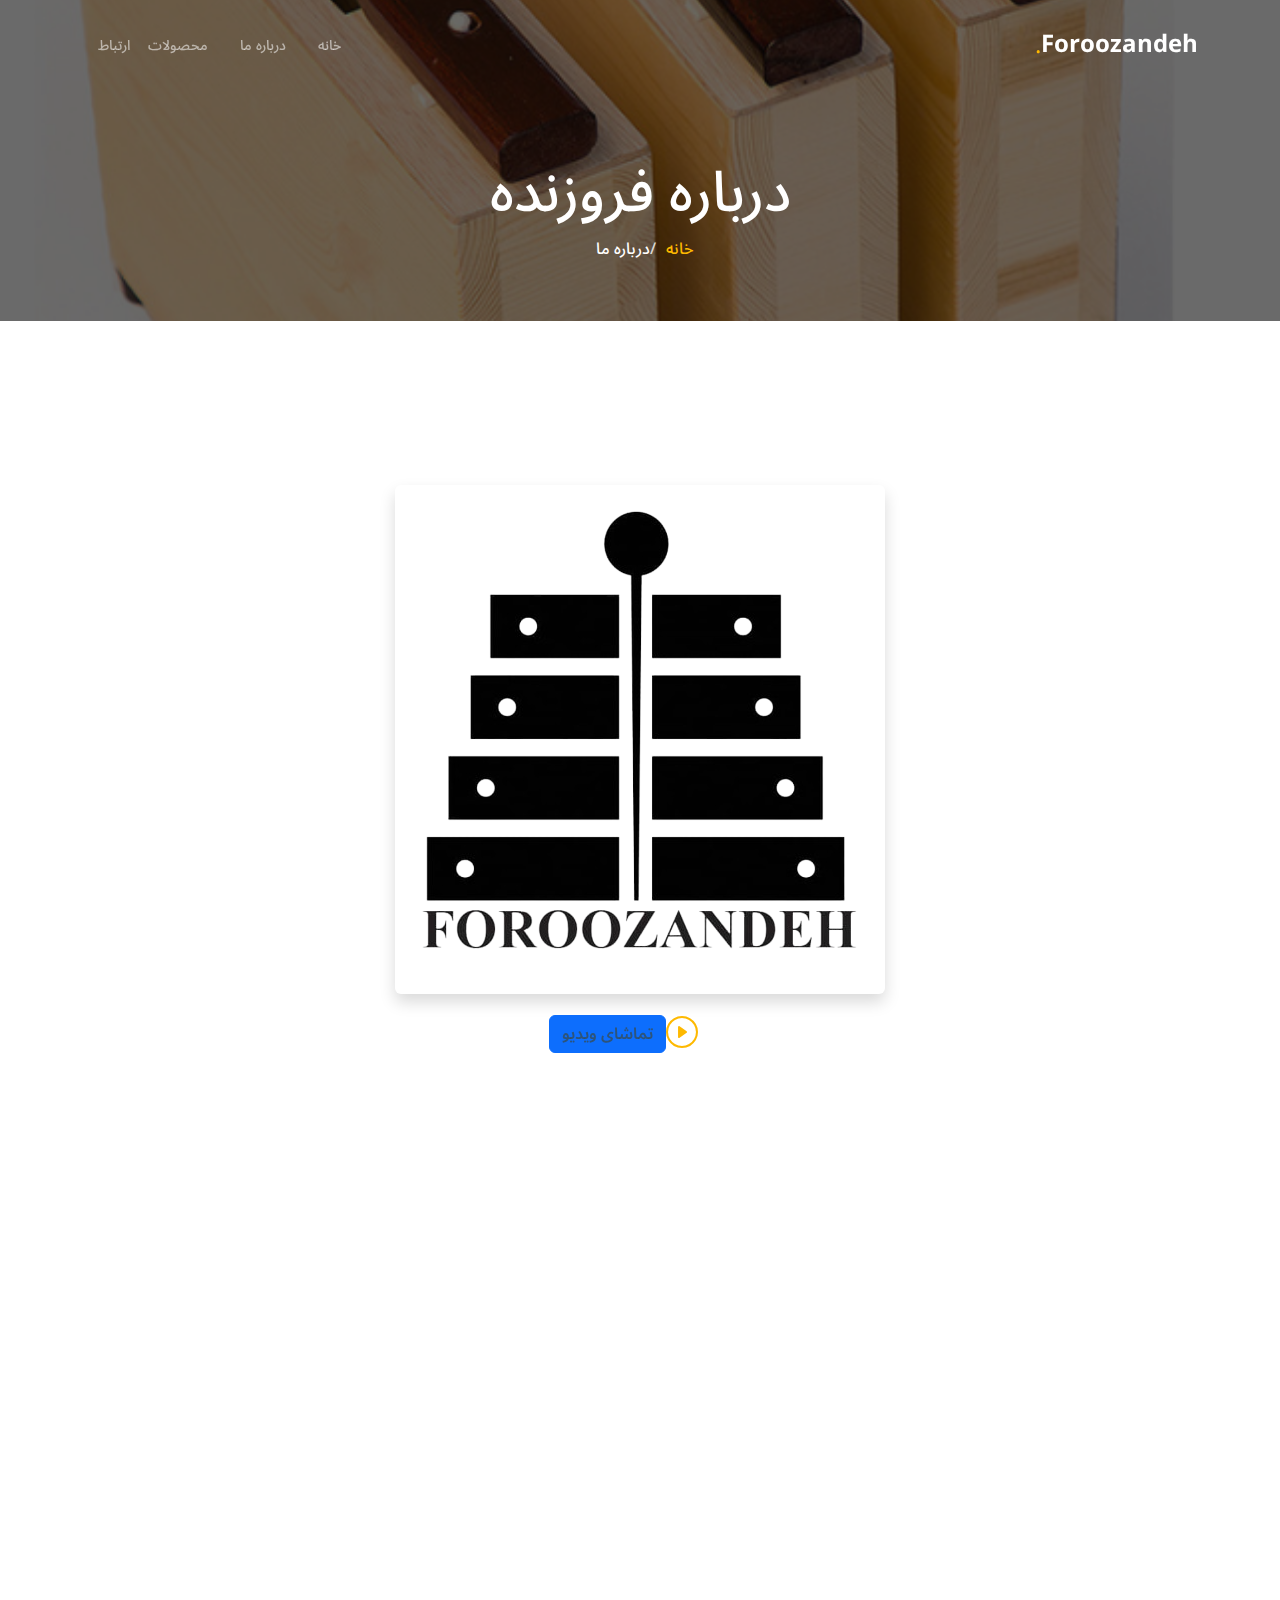
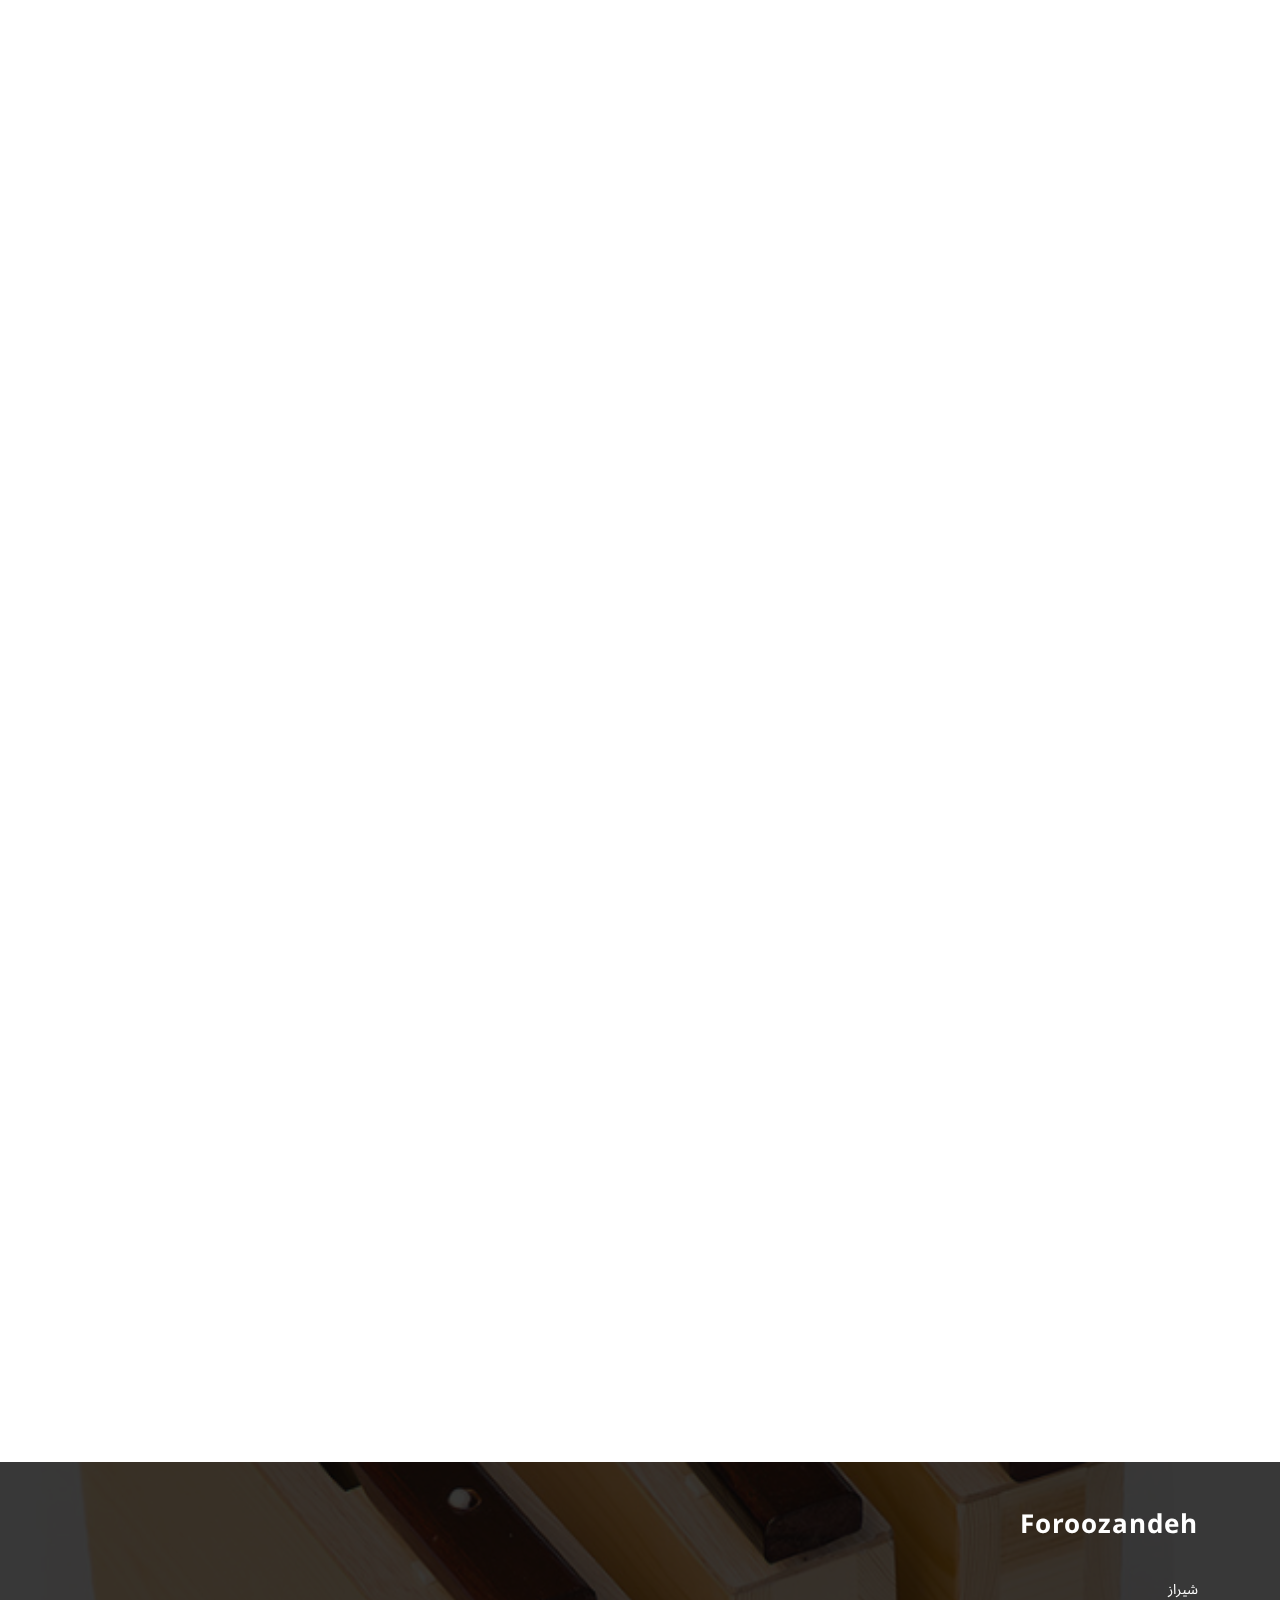
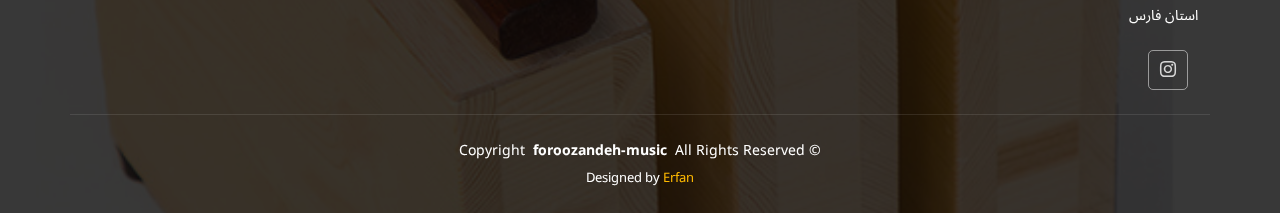
==== commit 881ff152: "Fianll V1.0.0" ====
--- a/about.html
+++ b/about.html
@@ -4,7 +4,7 @@
 <head>
   <meta charset="utf-8">
   <meta content="width=device-width, initial-scale=1.0" name="viewport">
-  <title>About - UpConstruction Bootstrap Template</title>
+  <title>درباره فروزنده</title>
   <meta name="description" content="">
   <meta name="keywords" content="">
 
@@ -45,15 +45,17 @@
       <a href="index.html" class="logo d-flex align-items-center">
         <!-- Uncomment the line below if you also wish to use an image logo -->
         <!-- <img src="assets/img/logo.png" alt=""> -->
-        <h1 class="sitename">UpConstruction</h1> <span>.</span>
+        <h1 class="sitename">Foroozandeh </h1> <span>.</span>
       </a>
 
       <nav id="navmenu" class="navmenu">
         <ul>
-          <li><a href="index.html">Home</a></li>
-          <li><a href="about.html" class="active">About</a></li>
-          <li><a href="services.html">Services</a></li>
-          <li><a href="projects.html">Projects</a></li>
+          <li><a href="index.html">خانه</a></li>
+          <li><a href="about.html">درباره ما</a></li>
+          <li><a href="products.html">محصولات</a></li>
+          <li><a href="contact.html">ارتباط</a></li>
+          <!-- 
+          <li><a href="services.html">محصولات</a></li>
           <li><a href="blog.html">Blog</a></li>
           <li class="dropdown"><a href="#"><span>Dropdown</span> <i class="bi bi-chevron-down toggle-dropdown"></i></a>
             <ul>
@@ -72,11 +74,13 @@
               <li><a href="#">Dropdown 4</a></li>
             </ul>
           </li>
-          <li><a href="contact.html">Contact</a></li>
+          -->
+          
         </ul>
         <i class="mobile-nav-toggle d-xl-none bi bi-list"></i>
       </nav>
 
+
     </div>
   </header>
 
@@ -85,51 +89,41 @@
     <!-- Page Title -->
     <div class="page-title dark-background" style="background-image: url(assets/img/page-title-bg.jpg);">
       <div class="container position-relative">
-        <h1>About</h1>
+        <h1>درباره فروزنده</h1>
         <nav class="breadcrumbs">
           <ol>
-            <li><a href="index.html">Home</a></li>
-            <li class="current">About</li>
+            <li><a href="index.html">خانه</a></li>
+            <li class="current">درباره ما</li>
           </ol>
         </nav>
       </div>
     </div><!-- End Page Title -->
 
     <!-- About Section -->
-    <section id="about" class="about section">
-
-      <div class="container">
-
-        <div class="row position-relative">
-
-          <div class="col-lg-7 about-img" data-aos="zoom-out" data-aos-delay="200"><img src="assets/img/about.jpg"></div>
-
-          <div class="col-lg-7" data-aos="fade-up" data-aos-delay="100">
-            <h2 class="inner-title">Consequatur eius et magnam</h2>
-            <div class="our-story">
-              <h4>Est 1988</h4>
-              <h3>Our Story</h3>
-              <p>Inventore aliquam beatae at et id alias. Ipsa dolores amet consequuntur minima quia maxime autem. Quidem id sed ratione. Tenetur provident autem in reiciendis rerum at dolor. Aliquam consectetur laudantium temporibus dicta minus dolor.</p>
-              <ul>
-                <li><i class="bi bi-check-circle"></i> <span>Ullamco laboris nisi ut aliquip ex ea commo</span></li>
-                <li><i class="bi bi-check-circle"></i> <span>Duis aute irure dolor in reprehenderit in</span></li>
-                <li><i class="bi bi-check-circle"></i> <span>Ullamco laboris nisi ut aliquip ex ea</span></li>
-              </ul>
-              <p>Vitae autem velit excepturi fugit. Animi ad non. Eligendi et non nesciunt suscipit repellendus porro in quo eveniet. Molestias in maxime doloremque.</p>
-
-              <div class="watch-video d-flex align-items-center position-relative">
-                <i class="bi bi-play-circle"></i>
-                <a href="https://www.youtube.com/watch?v=Y7f98aduVJ8" class="glightbox stretched-link">Watch Video</a>
-              </div>
+    <section id="about" class="about section py-5 d-flex align-items-center justify-content-center" style="height: 100vh;"> <!-- Use d-flex to center -->
+
+      <div class="container"> <!-- Regular container for proper width -->
+    
+        <div class="row justify-content-center"> <!-- Center the row content -->
+    
+          <div class="col-lg-7 text-center" data-aos="zoom-out" data-aos-delay="100"> <!-- Centering the text and content -->
+            <div class="image-box" style="margin: 0 auto;"> <!-- Center the image box -->
+              <img src="assets/img/logo.png" alt="About Us" class="img-fluid rounded shadow mb-3"> <!-- Image -->
+              <div class="watch-video d-flex align-items-center justify-content-center position-relative" style="margin-right: 5%;">
+                <i class="bi bi-play-circle" style="margin-right: 8px;"></i> <!-- Adjust margin for spacing -->
+                <a href="assets/video/Foroozandeh.mp4" class="glightbox stretched-link btn btn-primary">تماشای ویدیو</a>
+              </div>
+              
             </div>
           </div>
-
-        </div>
-
-      </div>
-
+    
+        </div>
+    
+      </div>
+    
     </section><!-- /About Section -->
-
+    
+    
     <!-- Alt Services Section -->
     <section id="alt-services" class="alt-services section">
 
@@ -140,28 +134,45 @@
 
           <div class="col-lg-5 d-flex flex-column justify-content-center" data-aos="fade-up" data-aos-delay="200">
             <h3>درباره ما</h3>
-            <p>مجموعه ی موسیقی فروزنده به عنوان اولین تولید کننده لوازم موسیقی کودکان، این افتخار را داشته است که از سال ۱۳۷۰ با شروع فعالیت خود در خدمت مردم عزیز ایران و پیشگام در زمینه آموزش باشد. در این مسیر توانسته ایم همواره همراه با اساتید مطرح و بنام این عرصه گام برداریم و رضایت مخاطبین گرامی و اساتید را داشته باشیم.</p>
-
-            <p>تایید محصولات توسط اساتید طراز اول همچون آقای ناصر نظر، آقای مسعود نظر، خانم سودابه سالم (کامکار) و خانم نزهت امیری (عاشوری) و کانون پرورش فکری کودک و نوجوان برگ زرینی است بر سابقه ی درخشان این مجموعه و دلگرمی برای ما تا بتوانیم در کنار شما دوستداران فرهنگ و هنر باشیم. </p >
-            <div class="icon-box d-flex position-relative" data-aos="fade-up" data-aos-delay="300">
+            <p>
+              مجموعه ی موسیقی فروزنده به عنوان اولین تولید کننده لوازم موسیقی کودکان در ایران، 
+              این افتخار را داشته است که از سال ۱۳۷۰ با شروع فعالیت خود در خدمت مردم عزیز 
+              ایران و پیشگام در زمینه آموزش باشد. در این مسیر توانسته‌ایم همواره همراه با 
+              اساتید مطرح و بنام این عرصه گام برداریم و رضایت مخاطبین گرامی و اساتید را 
+              داشته باشیم.
+          </p>
+          <p>
+              تایید محصولات توسط اساتید طراز اول همچون آقای ناصر نظر، آقای مسعود نظر، خانم سودابه 
+              سالم (کامکار) و خانم نزهت امیری (عاشوری) و کانون پرورش فکری کودک و نوجوان، برگ 
+              زرینی است بر سابقه‌ی درخشان این مجموعه و دلگرمی برای ما تا بتوانیم در کنار شما 
+              دوستداران فرهنگ و هنر باشیم.
+          </p>
+          <p>
+              موسیقی کودک در ایران به عنوان یکی از مهم‌ترین جنبه‌های فرهنگی، نقش بسزایی در 
+              آموزش و پرورش کودکان ایفا می‌کند. با تکیه بر ملودی‌های سنتی و محلی، این موسیقی 
+              به کودکان کمک می‌کند تا احساسات خود را بهتر بیان کنند و با دنیای اطراف خود 
+              ارتباط برقرار نمایند. مجموعه ی فروزنده با ارائه لوازم و ابزارهای مناسب، 
+              سعی دارد تا زمینه‌ساز یادگیری و رشد خلاقیت در کودکان باشد.
+          </p>
+              <div class="icon-box d-flex position-relative" data-aos="fade-up" data-aos-delay="300">
               <i class="bi bi-easel flex-shrink-0"></i>
-              <div>
+              <div style="margin-right: 5%;">
                 <h4><a href="" class="stretched-link">فروزنده، فراتر از محصول</a></h4>
                 <p>خلق لذت و ارزشی بی‌نظیر در هر لحظه؛ ما با دقت و کیفیت در هر مرحله، تجربه‌ای خاص را برای شما به ارمغان می‌آوریم.</p>
               </div>
             </div><!-- End Icon Box -->
 
             <div class="icon-box d-flex position-relative" data-aos="fade-up" data-aos-delay="400">
-              <i class="bi bi-patch-check flex-shrink-0"></i>
-              <div>
+              <i class="bi bi-magic  flex-shrink-0"></i>
+              <div style="margin-right: 5%;">
                 <h4><a href="" class="stretched-link">نوآوری در هر قدم</a></h4>
                 <p>با نگرشی جدید و خلاقانه، ما همواره در جستجوی بهبود و ارتقاء هستیم. هر محصول نمایانگر تعهد ما به کمال و نوآوری است.</p>
               </div>
             </div><!-- End Icon Box -->
 
             <div class="icon-box d-flex position-relative" data-aos="fade-up" data-aos-delay="500">
-              <i class="bi bi-brightness-high flex-shrink-0"></i>
-              <div>
+              <i class="bi bi-patch-check flex-shrink-0"></i>
+              <div style="margin-right: 5%;">
                 <h4><a href="" class="stretched-link">کیفیت به معنای واقعی</a></h4>
                 <p>ما با تکیه بر کیفیت و کارایی، بر آن هستیم که بهترین‌ها را برای شما فراهم کنیم. هر جزئیات نشان‌دهنده‌ی تلاش و عشق ما به کار است.</p>
               </div>
@@ -169,7 +180,7 @@
 
             <div class="icon-box d-flex position-relative" data-aos="fade-up" data-aos-delay="600">
               <i class="bi bi-brightness-high flex-shrink-0"></i>
-              <div>
+              <div style="margin-right: 5%;">
                 <h4><a href="" class="stretched-link">تجربه‌ای فراموش‌نشدنی</a></h4>
                 <p>محصولات فروزنده نه‌تنها ابزارهایی برای راحتی شما هستند، بلکه داستانی از خلاقیت و دقت در طراحی و تولید را روایت می‌کنند.</p>
               </div>
@@ -197,23 +208,23 @@
 
               <div class="col-lg-6 icon-box d-flex">
                 <i class="bi bi-easel flex-shrink-0"></i>
-                <div>
+                <div style="margin-right: 5%;">
                   <h4>  فروزنده، نماد درخشش </h4>
                   <p> با طراحی خاص و مدرن، ما به کیفیت و کارایی در هر جزئیات متعهد هستیم. هر محصول فروزنده نه‌تنها نمایانگر تلاش و خلاقیت ماست، بلکه گواهی بر اراده ما برای ارائه بهترین تجربه به شماست. </p>
                 </div>
               </div><!-- End Icon Box -->
 
               <div class="col-lg-6 icon-box d-flex">
-                <i class="bi bi-patch-check flex-shrink-0"></i>
-                <div>
+                <i class="bi bi-magic  flex-shrink-0"></i>
+                <div style="margin-right: 5%;">
                   <h4>نوآوری و کیفیت </h4>
                   <p>محصولات ما با بهره‌گیری از جدیدترین تکنولوژی‌ها طراحی و تولید می‌شوند تا در هر لحظه همراه شما باشند و بهترین تجربه را برایتان به ارمغان بیاورند.</p>
                 </div>
               </div><!-- End Icon Box -->
 
               <div class="col-lg-6 icon-box d-flex">
-                <i class="bi bi-brightness-high flex-shrink-0"></i>
-                <div>
+                <i class="bi bi-patch-check flex-shrink-0"></i>
+                <div style="margin-right: 5%;">
                   <h4> تضمین کیفیت </h4>
                   <p>فروزنده با اطمینان به کیفیت محصولاتش، همواره در پی ارائه بهترین تجربه ممکن به مشتریان عزیز است. ما برای شما بهترین‌ها را می‌سازیم.</p>
                 </div>
@@ -221,7 +232,7 @@
 
               <div class="col-lg-6 icon-box d-flex">
                 <i class="bi bi-brightness-high flex-shrink-0"></i>
-                <div>
+                <div style="margin-right: 5%;">
                   <h4>تعهد ما</h4>
                   <p>هر لحظه‌ای که از محصولات فروزنده استفاده می‌کنید، نمایانگر تعهد ما به کمال و کیفیت است. ما به شما این اطمینان را می‌دهیم که تجربه‌ای فراموش‌نشدنی خواهید داشت.
 
@@ -234,7 +245,7 @@
           </div>
 
           <div class="features-image col-lg-5 order-1 order-lg-2" data-aos="fade-up" data-aos-delay="200">
-            <img src="assets/img/features-3-2.jpg" alt="">
+            <img src="assets/img/page-title-bg.jpg" alt="" style="object-fit:contain;">
           </div>
 
         </div>
@@ -252,22 +263,18 @@
       <div class="row gy-4">
         <div class="col-lg-4 col-md-6 footer-about">
           <a href="index.html" class="logo d-flex align-items-center">
-            <span class="sitename">UpConstruction</span>
+            <span class="sitename">Foroozandeh</span>
           </a>
           <div class="footer-contact pt-3">
-            <p>A108 Adam Street</p>
-            <p>New York, NY 535022</p>
-            <p class="mt-3"><strong>Phone:</strong> <span>+1 5589 55488 55</span></p>
-            <p><strong>Email:</strong> <span>info@example.com</span></p>
+            <p>شیراز</p>
+            <p>استان فارس</p>
           </div>
           <div class="social-links d-flex mt-4">
-            <a href=""><i class="bi bi-twitter-x"></i></a>
-            <a href=""><i class="bi bi-facebook"></i></a>
-            <a href=""><i class="bi bi-instagram"></i></a>
-            <a href=""><i class="bi bi-linkedin"></i></a>
-          </div>
-        </div>
-
+            <a href="https://www.instagram.com/foroozandeh_music/?hl=en"><i class="bi bi-instagram"></i></a>
+          </div>
+        </div>
+
+       <!--   
         <div class="col-lg-2 col-md-3 footer-links">
           <h4>Useful Links</h4>
           <ul>
@@ -311,18 +318,18 @@
             <li><a href="#">Flexo</a></li>
           </ul>
         </div>
-
+-->
       </div>
     </div>
 
     <div class="container copyright text-center mt-4">
-      <p>© <span>Copyright</span> <strong class="px-1 sitename">UpConstruction</strong> <span>All Rights Reserved</span></p>
+      <p>© <span>Copyright</span> <strong class="px-1 sitename">foroozandeh-music</strong> <span>All Rights Reserved</span></p>
       <div class="credits">
         <!-- All the links in the footer should remain intact. -->
         <!-- You can delete the links only if you've purchased the pro version. -->
         <!-- Licensing information: https://bootstrapmade.com/license/ -->
         <!-- Purchase the pro version with working PHP/AJAX contact form: [buy-url] -->
-        Designed by <a href="https://bootstrapmade.com/">BootstrapMade</a>
+        Designed by <a href="#">Erfan</a>
       </div>
     </div>
 
--- a/assets/css/main.css
+++ b/assets/css/main.css
@@ -460,6 +460,7 @@
   background-color: var(--background-color);
   background: url("../img/footer-bg.jpg") top center no-repeat;
   background-size: cover;
+  background-position: center center;
   font-size: 14px;
   position: relative;
 }
